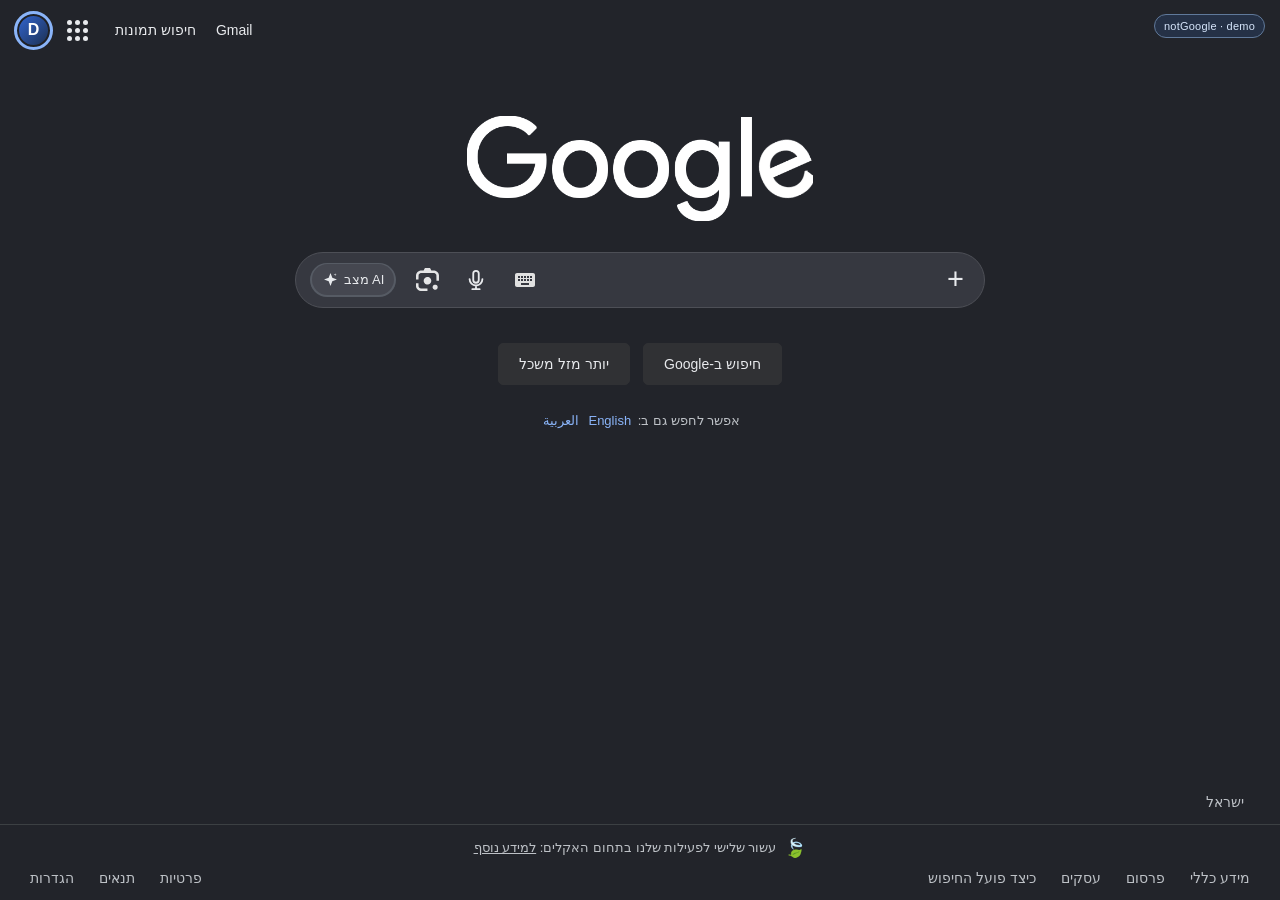
==== index.html @ 507fe99a "ui: tidy AI sparkle glyph and reflect user-approved logo in security analysis" ====
<!doctype html>
<html lang="he" dir="rtl">
<head>
<meta charset="utf-8"><meta name="viewport" content="width=device-width,initial-scale=1,viewport-fit=cover">
<meta name="theme-color" content="#202124"><meta name="description" content="notGoogle: responsive educational search-interface and security awareness demo"><title>notGoogle · Search UI Demo</title>
<style>
:root{font-family:Arial,'Helvetica Neue',sans-serif;color:#e8eaed;background:#202124;--bg:#202124;--panel:#303134;--line:#5f6368;--muted:#bdc1c6;--blue:#8ab4f8}*{box-sizing:border-box}body{margin:0;min-height:100dvh;display:flex;flex-direction:column;background:var(--bg)}button,input{font:inherit}button{cursor:pointer;color:inherit}a{color:inherit;text-decoration:none}a:hover{text-decoration:underline}button:focus-visible,a:focus-visible,input:focus-visible{outline:2px solid var(--blue);outline-offset:3px}.top{height:62px;display:flex;align-items:center;justify-content:space-between;padding:0 24px;direction:ltr}.top-left{display:flex;align-items:center;gap:12px}.top-links{display:flex;align-items:center;gap:20px;font-size:13px}.icon-btn{border:0;background:transparent;display:grid;place-items:center;border-radius:50%;width:42px;height:42px}.icon-btn:hover{background:#383a3e}.dots{display:grid;grid-template-columns:repeat(3,5px);gap:3px}.dots i{width:5px;height:5px;border-radius:50%;background:#e8eaed}.avatar{border-radius:50%;width:34px;height:34px;border:2px solid #8ab4f8;display:grid;place-items:center;background:#414653;color:#fff;font-weight:700}.brand-note{font-size:11px;letter-spacing:.1px;color:#9aa0a6;position:fixed;top:68px;right:18px;z-index:4;background:#202124e8;padding:4px 8px;border:1px solid #414347;border-radius:12px}.main{width:100%;flex:1;display:flex;flex-direction:column;align-items:center;padding:clamp(72px,10vh,140px) 20px 36px}.logo{font-family:Arial,sans-serif;font-size:clamp(70px,9vw,100px);font-weight:500;letter-spacing:-6px;line-height:1.12;direction:ltr;color:#fff;user-select:none}.logo span{font-size:.23em;letter-spacing:0;color:#8ab4f8;vertical-align:bottom;margin-left:5px}.search-form{width:min(100%,740px);margin-top:31px}.search-shell{height:54px;background:#303134;border:1px solid #55575d;border-radius:32px;display:flex;align-items:center;gap:12px;padding:0 14px;direction:rtl}.search-shell:hover,.search-shell:focus-within{background:#36383d;box-shadow:0 1px 6px #1118}.search-shell input{background:none;border:0;outline:none;color:#e8eaed;flex:1;min-width:0;font-size:17px;direction:auto}.search-shell input:focus-visible{outline:none}.search-icon{color:#aeb3bc;font-size:24px}.tool{background:transparent;border:0;border-radius:50%;width:33px;height:33px;font-size:20px;display:grid;place-items:center}.tool:hover{background:#4b4e53}.ai-pill{font-size:12px;background:#41444b;padding:9px 12px;border:0;border-radius:18px;white-space:nowrap}.actions{display:flex;gap:13px;justify-content:center;margin-top:34px}.action{background:#303134;border:1px solid #303134;padding:11px 18px;border-radius:5px;font-size:14px}.action:hover{border-color:#666970}.langs{margin-top:30px;color:#bdc1c6;font-size:13px}.langs a{color:#8ab4f8;margin:0 3px}.footer{margin-top:auto;background:#17181b;color:#bdc1c6;font-size:14px}.country{padding:16px 30px;border-bottom:1px solid #3c4043}.foot-links{display:flex;justify-content:space-between;gap:15px;flex-wrap:wrap;padding:16px 30px}.foot-links>div{display:flex;gap:25px;flex-wrap:wrap}.popover{position:absolute;top:57px;left:20px;width:min(410px,calc(100vw - 40px));max-height:min(670px,78dvh);overflow:auto;background:#282a2d;border:1px solid #393b40;border-radius:26px;padding:12px;box-shadow:0 12px 36px #0008;z-index:10;direction:rtl}.popover[hidden],.modal[hidden],.lab[hidden]{display:none}.apps-inner{background:#1d1e20;border-radius:24px;padding:16px}.apps-title{font-size:17px;margin:4px 8px 18px}.apps-grid{display:grid;grid-template-columns:repeat(3,1fr);gap:7px}.app{display:flex;flex-direction:column;align-items:center;justify-content:center;gap:9px;padding:14px 4px;border-radius:17px;font-size:13px}.app:hover{background:#34373d;text-decoration:none}.app-symbol{font-size:29px;display:grid;place-items:center;width:45px;height:45px}.profile-card{background:#171819;border-radius:24px;padding:22px;text-align:center}.profile-card .avatar{margin:0 auto 12px;width:56px;height:56px;font-size:23px}.profile-actions{display:grid;gap:9px;margin-top:14px}.profile-actions a,.profile-actions button{display:block;text-align:center;border:0;border-radius:24px;padding:14px;background:#25272b}.profile-actions a:hover,.profile-actions button:hover{background:#383a3f;text-decoration:none}.modal{position:fixed;inset:0;background:#000a;z-index:30;display:grid;place-items:center;padding:20px}.modal-card{width:min(480px,100%);background:#282a2f;border:1px solid #555;border-radius:22px;padding:25px;box-shadow:0 20px 80px #000a}.modal-card h2{margin:0 0 12px}.modal-card p{line-height:1.6;color:#c4c8d0}.modal-card input{width:100%;margin:7px 0 14px;padding:13px;border-radius:9px;border:1px solid #656970;background:#1c1d21;color:#fff}.modal-card label{display:block;font-size:13px}.modal-row{display:flex;justify-content:space-between;align-items:center;gap:12px}.primary{border:0;background:#8ab4f8;color:#1b2432;padding:11px 18px;border-radius:22px;font-weight:bold}.secondary{background:transparent;border:1px solid #737780;border-radius:22px;padding:10px 15px}.lab{position:fixed;inset:0;z-index:50;background:#0d1019;color:#eef3ff;overflow:auto;padding:clamp(20px,4vw,55px)}.lab h1{font-size:clamp(38px,6vw,74px);margin:0 0 8px;color:#f6ce5c}.lab .sub{font-size:20px;line-height:1.6;max-width:850px}.lab-grid{display:grid;grid-template-columns:repeat(auto-fit,minmax(280px,1fr));gap:18px;margin-top:24px}.lab-card{background:#1b2130;border:1px solid #39415a;border-radius:18px;padding:20px;overflow:auto}.lab-card h3{margin-top:0}.lab-card pre{white-space:pre-wrap;overflow-wrap:anywhere;direction:ltr;text-align:left;font-size:12px}.lab-card li{margin-bottom:10px}.lab .close{position:fixed;left:20px;top:20px}.tiny{color:#a6adbd;font-size:12px}.touch-reveal{position:fixed;bottom:0;left:50%;transform:translateX(-50%);height:12px;width:100px;z-index:5;background:transparent;border:0}.toast{position:fixed;bottom:24px;right:24px;background:#394252;border:1px solid #75819c;padding:12px 18px;border-radius:14px;z-index:60;max-width:calc(100vw - 48px)}.toast[hidden]{display:none}@media(max-width:600px){.top{padding:0 12px}.top-links{gap:10px}.main{padding-top:90px}.logo{font-size:70px}.search-shell{gap:5px;padding:0 8px}.tool{width:29px}.ai-pill{display:none}.foot-links{justify-content:center}.foot-links>div{justify-content:center;gap:14px}.brand-note{top:61px}.popover{left:8px;width:calc(100vw - 16px)}}

/* V4.1 visual refinement based on the supplied iPad references */
:root{--bg:#202124;--panel:#303134;--line:#45474e}
.top{height:60px;padding:0 16px;justify-content:flex-start;gap:16px}
.top-left{gap:7px}
.top-links{gap:20px;font-size:14px}
.icon-btn{width:43px;height:43px}
.avatar{width:39px;height:39px;background:linear-gradient(135deg,#3367d6,#1b2d4a);border:3px solid #8ab4f8;box-shadow:inset 0 0 0 2px #202124;font-size:16px}
.brand-note{top:auto;bottom:9px;right:auto;left:12px;z-index:4;font-size:10px;opacity:.78;padding:3px 7px;background:#25272b;border-color:#44464d}
.main{padding:clamp(64px,8vh,118px) 20px 36px}
.logo{font-family:Arial,Helvetica,sans-serif;font-size:clamp(74px,8.4vw,104px);font-weight:500;letter-spacing:-6.5px;line-height:1.12}
.search-form{width:min(100%,840px);margin-top:40px}
.search-shell{height:64px;background:#303134;border:1px solid #494c53;border-radius:36px;padding:0 14px;gap:14px}
.search-shell input{font-size:18px}
.search-icon{display:grid;place-items:center;color:#9aa0a6}
.tool{color:#e8eaed;width:35px;height:38px}
.ai-pill{background:#454750;font-size:13px}
.actions{margin-top:35px}
.action{padding:12px 20px}
.langs{margin-top:56px}
.footer{background:#17181b}
.country{background:#202124;padding:14px 36px}
.foot-links{padding:16px 38px}
.popover{top:65px;left:16px;width:min(430px,calc(100vw - 32px));max-height:min(680px,74dvh);background:#282a2c;border:8px solid #282a2c;border-radius:34px;padding:0}
.apps-inner{background:#1b1c1e;padding:20px 14px;border-radius:28px}
.apps-title{font-size:20px;margin:6px 10px 18px}
.apps-grid{gap:8px}
.app{min-height:106px;font-size:14px}
.app-symbol{font-size:32px}
.profile-card{background:#151617;border-radius:26px;padding:22px 16px;text-align:center}
.profile-head{display:flex;align-items:center;justify-content:center;gap:15px;position:relative;margin-bottom:22px}
.profile-head .avatar{width:60px;height:60px;font-size:26px;margin:0}
.profile-head h3{margin:0 0 5px;font-size:19px;font-weight:500}
.profile-close{position:absolute;left:0;top:0;background:transparent;border:0;font-size:27px}
.profile-actions{margin-top:20px;gap:12px}
.profile-actions a,.profile-actions button{background:#0d0e0f;padding:17px 12px;border-radius:35px;font-size:14px}
@media(max-width:650px){.top{padding:0 10px;gap:8px}.top-links{gap:12px;font-size:12px}.main{padding-top:clamp(60px,13vh,105px)}.logo{font-size:clamp(64px,16vw,90px)}.search-form{margin-top:30px}.search-shell{height:56px;gap:7px;padding:0 10px}.tool{width:30px}.ai-pill{display:none}.langs{margin-top:34px}.footer .foot-links{padding:13px}.popover{left:8px;width:min(430px,calc(100vw - 16px))}}

/* V5 responsive fidelity: desktop, tablet, phone */
html{min-width:280px}body{overflow-x:hidden}.top{flex-shrink:0}.main{min-height:0}.logo{max-width:100%;white-space:nowrap}.search-form{max-width:calc(100vw - 32px)}.search-shell{min-width:0}.search-shell input{width:0}.popover{overscroll-behavior:contain}.icon-btn,.tool{flex-shrink:0}.brand-note{pointer-events:none}
@media(min-width:1100px){.main{padding-top:clamp(90px,12vh,160px)}.search-form{width:min(100%,720px)}.search-shell{height:56px}.logo{font-size:92px}.langs{margin-top:28px}}
@media(min-width:601px) and (max-width:1099px){.top{padding-inline:22px}.main{padding-top:clamp(100px,14vh,170px)}.search-form{width:min(100%,74vw,690px)}.search-shell{height:52px}.logo{font-size:clamp(76px,9vw,96px)}.popover{max-height:75dvh}}
@media(max-width:600px){.top{height:56px;padding-inline:8px}.top-links{gap:12px}.top-links a{font-size:12px}.icon-btn{height:38px;width:38px}.avatar{height:31px;width:31px}.main{padding:clamp(84px,16vh,150px) 14px 28px}.logo{font-size:clamp(61px,17vw,80px);letter-spacing:-4px}.search-form{margin-top:27px;width:100%}.search-shell{height:52px;padding:0 10px;gap:6px}.search-shell input{font-size:16px}.tool{width:29px;height:34px}.tool svg{width:19px;height:19px}.search-icon svg{width:19px;height:19px}.actions{margin-top:24px;gap:8px}.action{font-size:12px;padding:10px 12px}.langs{margin-top:28px;font-size:12px;text-align:center}.footer{font-size:12px}.country{padding:11px 18px}.foot-links{padding:12px 14px;gap:12px}.foot-links>div{gap:12px}.popover{position:fixed;top:55px;left:8px;width:calc(100vw - 16px);max-height:calc(100dvh - 70px);border-width:5px;border-radius:24px}.apps-grid{gap:3px}.app{min-height:89px;padding:9px 2px;font-size:12px}.app-symbol{font-size:26px;height:36px}.brand-note{top:auto;bottom:78px;right:9px;font-size:10px}.lab{padding:64px 14px 28px}.lab-grid{grid-template-columns:minmax(0,1fr)}}
@media(max-width:350px){.top-links{gap:7px}.search-shell{gap:3px}.tool{width:25px}.search-icon{display:none}.logo{font-size:58px}.action{padding:9px}.footer{font-size:11px}}
@media(max-height:580px) and (min-width:601px){.main{padding-top:30px}.langs{margin-top:16px}.search-form{margin-top:16px}.actions{margin-top:14px}}
@media(prefers-reduced-motion:no-preference){.popover{animation:appear .16s ease-out}@keyframes appear{from{opacity:0;transform:translateY(-6px)}to{opacity:1;transform:translateY(0)}}}

/* V5.1: closer dark-mode tones, reference icons, climate footer, tablet spacing. */
:root{--bg:#22242a;--panel:#363840}
body,.country,.footer,.foot-links{background:#22242a}
.search-shell{background:#363840;border-color:#4d4f56}
.search-shell:hover,.search-shell:focus-within{background:#3b3d45}
.top{padding-left:8px}.top-left{gap:5px}
.app-symbol{width:48px;min-width:48px;height:49px;display:grid;place-items:center}
.app-symbol img.product-icon{width:42px;height:42px;object-fit:contain;display:block}
.app-symbol .app-fallback{display:grid;place-items:center;width:40px;height:40px;border-radius:12px;background:#383c46;font-size:17px;color:#fff;font-weight:600}
.keyboard-icon{display:block;width:24px;height:24px;filter:brightness(0) invert(.88)}
.foot-links{position:relative}
.climate-callout{position:absolute;left:50%;top:50%;transform:translate(-50%,-50%);display:flex;align-items:center;gap:8px;direction:rtl;white-space:nowrap;font-size:13px;color:#bdc1c6}
.climate-callout:hover{text-decoration:underline}
.climate-leaf{font-size:18px;line-height:1}
@media(min-width:1000px) and (max-width:1400px){.main{padding-top:clamp(52px,6.2vh,83px)}.search-form{width:min(100%,690px);margin-top:31px}.logo{font-size:97px}}
@media(max-width:1050px){.climate-callout{position:static;transform:none;justify-content:center;white-space:normal;text-align:center;order:3;width:100%;line-height:1.5;margin-top:8px}.foot-links{row-gap:18px}}
@media(max-width:600px){.app-symbol{width:38px;min-width:38px;height:39px}.app-symbol img.product-icon{width:34px;height:34px}.keyboard-icon{width:20px;height:20px}.climate-callout{font-size:12px}}

/* V5.2: demo-only two-step sign in and reveal timeline */
.signin-card{width:min(950px,calc(100vw - 36px));background:#101114;border:1px solid #42454e;border-radius:30px;padding:clamp(20px,3vw,36px);color:#e8eaed;box-shadow:0 22px 80px #000b;max-height:min(92dvh,800px);overflow:auto}
.signin-brand{display:flex;align-items:center;gap:10px;color:#bec5cf;font-size:13px;letter-spacing:.01em}
.signin-layout{display:grid;grid-template-columns:minmax(0,1fr) minmax(0,1fr);gap:clamp(25px,6vw,65px);align-items:start;padding:30px 0 36px}
.signin-intro h2{font-size:clamp(29px,3vw,40px);font-weight:400;margin:0 0 14px;line-height:1.22}
.signin-intro p{font-size:17px;line-height:1.65;margin:0 0 20px;color:#c7c9d2}
.signin-scope{display:inline-flex;font-size:10px;letter-spacing:.09em;color:#d5b96f;border:1px solid #6d6041;border-radius:20px;padding:7px 10px;direction:ltr}
.demo-step[hidden],.demo-error[hidden],.demo-timeline[hidden]{display:none}
.demo-step label:not(.signin-show){display:block;margin-bottom:7px;color:#d9dde3;font-size:14px}
.demo-step input:not([type="checkbox"]){width:100%;padding:15px 16px;background:#101114;border:1px solid #81858c;color:#f2f3f7;border-radius:6px;margin:0;outline-offset:1px;font-size:16px}
.demo-step input:focus{border-color:#a8c7fa}
.demo-step input[readonly]{background:#1c1d22;cursor:default}
.demo-help{color:#b7bdc6;font-size:13px;line-height:1.55;margin:11px 0 20px}
.demo-help code{color:#e0e4ee;background:#282b34;border:1px solid #3b3d47;padding:2px 7px;border-radius:5px;white-space:nowrap}
.signin-actions{display:flex;justify-content:space-between;align-items:center;gap:12px;margin-top:24px}
.signin-actions .primary{background:#a8c7fa;color:#17263a;border-radius:24px;padding:12px 23px}
.signin-actions .secondary{border:0;color:#a8c7fa}
.signin-footer{display:flex;gap:12px;justify-content:space-between;flex-wrap:wrap;color:#a8adb8;font-size:11px;border-top:1px solid #333741;padding-top:15px;direction:ltr}
.identity-chip{display:inline-flex;gap:9px;align-items:center;margin-bottom:26px;padding:7px 12px;background:transparent;border:1px solid #6f7787;border-radius:20px;font-size:13px}
.mini-avatar{display:grid;place-items:center;width:23px;height:23px;background:#365483;color:#fff;border-radius:50%;font-weight:bold}
.signin-show{display:flex;align-items:center;gap:9px;margin-top:12px;color:#d7dce8;font-size:13px}
.signin-show input{accent-color:#a8c7fa;width:17px;height:17px}
.demo-fill{border:0;background:transparent;color:#a8c7fa;text-decoration:underline;font-size:13px;padding:5px 0}
.demo-error{color:#ffb4ab;font-size:13px;line-height:1.55}
.credential-summary{padding:14px;background:#1b2a35;border:1px solid #4b6177;border-radius:14px}
.credential-title{font-size:14px;font-weight:bold;margin-bottom:12px}
.credential-display{display:flex;flex-direction:column;gap:6px;background:#101823;padding:12px;border-radius:10px;overflow-wrap:anywhere}
.credential-display strong{color:#f7d884;font-size:22px}
.credential-caution{margin-top:12px;font-size:13px;line-height:1.6;color:#cdd7e2}
.demo-timeline{margin-top:18px;border-right:2px solid #50627e;padding-right:16px}
.demo-timeline>div{position:relative;padding:0 6px 14px;animation:demo-enter .28s ease-out both}
.demo-timeline>div:nth-child(2){animation-delay:.12s}
.demo-timeline>div:nth-child(3){animation-delay:.24s}
.demo-timeline>div:nth-child(4){animation-delay:.36s}
.timeline-node{position:absolute;right:-28px;top:0;background:#a8c7fa;color:#1c2840;border-radius:50%;font-size:12px;font-weight:bold;width:23px;height:23px;display:grid;place-items:center}
.demo-timeline strong{font-size:14px}
.demo-timeline p{font-size:12px;line-height:1.5;color:#bac5d4;margin:5px 0}
@keyframes demo-enter{from{opacity:0;transform:translateY(10px)}to{opacity:1;transform:translateY(0)}}
@media(max-width:700px){.modal{padding:12px}.signin-card{width:100%;border-radius:24px;padding:24px 19px}.signin-layout{grid-template-columns:1fr;gap:16px;padding:25px 0}.signin-intro h2{font-size:28px}.signin-intro p{font-size:14px;margin-bottom:10px}.signin-actions{margin-top:14px}}
@media(prefers-reduced-motion:reduce){.demo-timeline>div{animation:none}}

/* V5.4 targeted visual/UX fixes */
.lab{overflow-y:auto;overscroll-behavior:contain}
.lab-grid{grid-template-columns:repeat(2,minmax(0,1fr));align-items:start}
.lab-card{min-width:0;overflow:visible}.lab-card h3{font-size:18px}
.close-icon{position:fixed;left:max(14px,env(safe-area-inset-left));top:max(14px,env(safe-area-inset-top));width:40px;height:40px;border:0;background:transparent;color:#d7e2f9;z-index:65;border-radius:6px;display:grid;place-items:center}
.close-icon:hover{background:#273044}.close-icon svg{width:22px;height:22px}
.event-card-header{display:flex;align-items:center;justify-content:space-between;gap:12px;flex-wrap:wrap}
.event-card-header h3{margin:0}.event-count{font-size:12px;color:#b9c9e0}
.event-scroll{height:220px;max-height:min(32vh,270px);background:#101725;border:1px solid #39465b;border-radius:12px;overflow:auto;overscroll-behavior:contain;direction:ltr;padding:10px;margin-top:10px}
.event-scroll pre{width:max-content;max-width:none;min-width:100%;white-space:pre;overflow:visible;overflow-wrap:normal;word-break:normal;font-size:11px;line-height:1.55;margin:0;text-align:left}
.event-actions{display:flex;gap:10px;flex-wrap:wrap;margin-top:12px}
.compare-card{grid-column:1/-1}.delta-list{display:grid;grid-template-columns:repeat(2,minmax(0,1fr));gap:6px 24px;padding-inline-start:20px}.delta-list li{font-size:13px;line-height:1.55}
.compare-modal{z-index:80;padding:clamp(8px,2vw,20px)}
.compare-window{width:min(1360px,100%);max-height:94dvh;overflow:auto;padding:clamp(15px,2.6vw,28px);background:#161d29;color:#e4edfa;border:1px solid #546078;border-radius:20px;box-shadow:0 30px 100px #000a}
.compare-header{display:flex;align-items:flex-start;justify-content:space-between;gap:15px}
.compare-header h2{font-size:clamp(21px,3vw,30px);margin:0 0 8px}
.compare-header p{font-size:13px;color:#b0c0d4;line-height:1.55;margin:0}
.compare-dismiss{width:36px;height:36px;border:0;border-radius:8px;background:transparent;font-size:23px;flex-shrink:0}
.compare-dismiss:hover{background:#303d51}
.compare-pickers{display:flex;gap:16px;flex-wrap:wrap;margin:22px 0}
.compare-pickers label{flex:1;min-width:220px;display:flex;flex-direction:column;gap:10px;font-size:14px}
.compare-pickers input{width:100%;font-size:12px;background:#222e40;border:1px solid #4a5d79;border-radius:9px;padding:12px;max-width:100%}
.compare-images{display:grid;grid-template-columns:repeat(2,minmax(0,1fr));gap:16px}
.compare-images figure{margin:0;min-width:0}.compare-images figcaption{text-align:center;font-size:14px;margin-top:9px;color:#cbd7e8}
.compare-image-shell{min-height:210px;max-height:56dvh;overflow:auto;display:flex;align-items:flex-start;justify-content:center;background:#111822;border:1px solid #3a506e;border-radius:12px}
.compare-image-shell img{width:100%;height:auto;object-fit:contain;cursor:zoom-in}
.compare-image-shell span{padding:60px 15px;color:#95a5b9;text-align:center;font-size:13px}
.compare-footer{display:flex;justify-content:space-between;gap:15px;align-items:center;flex-wrap:wrap;margin-top:18px;color:#aab8cf;font-size:12px}
.apps-extra{padding:17px 10px 8px}.apps-extra .app{min-height:102px}
.tool{border-radius:8px}.tool:hover{background:transparent;color:#fff;filter:brightness(1.12)}.tool:active{transform:scale(.94)}
.ai-pill{position:relative;isolation:isolate;--ai-x:50%;--ai-y:50%;--ai-angle:0deg;--ai-glow:0;border:2px solid transparent;padding:7px 10px;background:linear-gradient(#454750,#454750) padding-box,conic-gradient(from var(--ai-angle),#4285f4,#9b83e8,#34a853,#fbbc05,#ea4335,#4285f4) border-box;transition:box-shadow .2s ease}
.ai-pill::after{content:"";position:absolute;inset:-7px;border-radius:999px;pointer-events:none;z-index:-1;background:radial-gradient(circle at var(--ai-x) var(--ai-y),rgba(66,133,244,.52),rgba(65,185,149,.15) 44%,transparent 72%);filter:blur(8px);opacity:var(--ai-glow);transition:opacity .18s ease}
.ai-pill:hover,.ai-pill:focus-visible{--ai-glow:1;box-shadow:0 1px 8px rgba(118,157,243,.24)}
.ai-pill:hover{animation:none}
@property --ai-angle{syntax:"<angle>";initial-value:0deg;inherits:false}
@keyframes ai-spectrum{to{--ai-angle:360deg}}
@media(max-width:700px){.lab{padding:70px 16px 24px}.lab-grid{grid-template-columns:minmax(0,1fr)}.compare-card{grid-column:auto}.compare-images{grid-template-columns:1fr}.delta-list{grid-template-columns:1fr}.event-scroll{height:180px}.compare-image-shell{max-height:43dvh}}
@media(prefers-reduced-motion:reduce){.ai-pill:hover{animation:none}.ai-pill::after{transition:none}}
@media(min-width:601px) and (max-width:1050px){.foot-links{display:flex;flex-wrap:wrap;align-items:center;justify-content:space-between;row-gap:10px;padding:11px 24px}.foot-links>div{gap:14px}.climate-callout{order:-1;flex-basis:100%;margin:0;position:static;transform:none;justify-content:center;max-width:100%;line-height:1.3;font-size:12px}}
@media(max-width:600px){.climate-callout{order:-1;flex-basis:100%;margin:0;width:100%;line-height:1.4}.foot-links{row-gap:11px}.foot-links>div{justify-content:center}}

.search-form{position:relative}
.input-panel{position:absolute;z-index:12;top:calc(100% + 10px);left:0;width:min(480px,100%);padding:14px;background:#282a32;border:1px solid #575c6a;border-radius:18px;box-shadow:0 16px 44px #0008;direction:rtl}
.input-panel[hidden]{display:none}
.input-panel-header{display:flex;justify-content:space-between;align-items:center}
.input-panel-header button{border:0;background:transparent;font-size:20px}
.input-lang-row{display:flex;gap:8px;margin:12px 0}
.input-lang-row button{border:1px solid #606779;border-radius:12px;padding:5px 12px;background:transparent}
.input-lang-row button[aria-pressed="true"]{background:#3f4859;color:#d7e8ff}
.input-keys{display:flex;flex-wrap:wrap;gap:5px}
.input-keys button{min-width:31px;height:34px;padding:0 5px;border:1px solid #525b6b;border-radius:6px;background:#343945;font-size:14px}
.input-keys button:hover{background:#4a5364}
.input-keys .input-special{padding:0 11px}
.input-panel p{color:#aeb8ca;font-size:11px;margin:10px 0 0}

.search-add{width:29px;height:38px;border:0;background:transparent;border-radius:6px;font-size:29px;line-height:1;display:grid;place-items:center;color:#e8eaed;flex-shrink:0}
.search-add:hover{background:transparent;filter:brightness(1.15)}
.quick-actions{position:absolute;right:0;top:calc(100% + 10px);z-index:13;display:grid;gap:4px;min-width:214px;padding:9px;background:#282d35;border:1px solid #555e69;box-shadow:0 16px 42px #0008;border-radius:14px}
.quick-actions[hidden]{display:none}
.quick-actions button{border:0;border-radius:7px;background:transparent;text-align:right;padding:11px 12px;font-size:13px}
.quick-actions button:hover{background:#3e4652}

/* Final V5.4 footer layout: separate climate row, preserve links underneath */
.foot-links{display:grid;grid-template-columns:minmax(0,1fr) minmax(0,1fr);gap:13px 20px;align-items:center;padding:14px 30px}
.foot-links>div:first-child{grid-column:1;grid-row:2;justify-content:flex-start}
.foot-links>div:nth-child(2){grid-column:2;grid-row:2;justify-content:flex-end}
.climate-callout{grid-column:1/-1;grid-row:1;position:static;transform:none;order:unset;flex-basis:auto;width:100%;max-width:100%;margin:0;justify-content:center;white-space:normal;text-align:center;line-height:1.4}
.input-panel,.quick-actions{top:calc(var(--search-surface-height,56px) + 8px)}
@media(min-width:601px) and (max-width:1099px){.search-form{--search-surface-height:52px}}
@media(max-width:600px){.search-form{--search-surface-height:52px}.foot-links{grid-template-columns:1fr;padding:12px 14px;gap:10px}.foot-links>div:first-child{grid-column:1;grid-row:2;justify-content:center}.foot-links>div:nth-child(2){grid-column:1;grid-row:3;justify-content:center}.climate-callout{grid-column:1;grid-row:1}}

/* V5.5 — constrained one-screen Reveal workspace */
.lab{position:fixed;inset:0;z-index:50;overflow:hidden;padding:clamp(12px,2.5vw,26px);background:#0d111a;color:#e9eef8}
.lab[hidden],.lab-view[hidden]{display:none!important}
.lab-shell{width:min(1340px,100%);height:100%;min-height:0;margin:0 auto;display:flex;flex-direction:column;gap:14px}
.lab-masthead{flex:0 0 auto;display:flex;align-items:flex-start;justify-content:space-between;gap:18px;padding:6px 4px 7px;border-bottom:1px solid #30394b}
.lab-heading{min-width:0}
.lab-kicker{font:700 10px/1.4 Arial,sans-serif;letter-spacing:.11em;color:#a2b7d5;direction:ltr;display:flex;align-items:center;gap:7px;justify-content:flex-end}
.lab-live-dot{display:inline-block;width:7px;height:7px;border-radius:50%;background:#80bbce;box-shadow:0 0 0 3px #80bbce14}
.lab-masthead h1{font:800 clamp(28px,4.3vw,48px)/1.08 Arial,sans-serif;letter-spacing:-.04em;color:#f2c764;margin:8px 0 4px;direction:ltr;text-align:right}
.lab-stop{color:#f2c764}
.lab-masthead p{font-size:14px;margin:0;color:#c1cddd;line-height:1.4;direction:ltr;text-align:right}
.lab .close-icon{position:static;flex:0 0 38px;width:38px;height:38px;background:#1a2333;border:1px solid #43516c;border-radius:11px;font-size:21px;display:grid;place-items:center;color:#e0e9f5;z-index:1}
.lab .close-icon:hover{background:#2a354a}
.lab-tabbar{flex:0 0 auto;display:flex;gap:5px;align-items:center;border-bottom:1px solid #30394b;overflow-x:auto;scrollbar-width:thin;padding-bottom:7px}
.lab-tab{display:flex;align-items:center;gap:9px;white-space:nowrap;flex:0 0 auto;padding:11px 15px;border:1px solid transparent;border-radius:10px;background:transparent;color:#afbfd3;font-weight:600;font-size:14px}
.lab-tab:hover{background:#20293b}.lab-tab.is-active{background:#27334b;color:#f4f7ff;border-color:#475b79}
.lab-tab span{font:700 10px monospace;color:#93a7c2}
.lab-workspace{flex:1 1 auto;min-height:0;position:relative;overflow:hidden}
.lab-view{height:100%;overflow-y:auto;overscroll-behavior:contain;scrollbar-width:thin;padding:4px 3px 8px}
.lab-stats{display:grid;grid-template-columns:repeat(3,minmax(0,1fr));gap:12px;margin-bottom:13px}
.lab-stats>div{padding:14px 17px;border:1px solid #364359;border-radius:12px;background:#171f2e;display:flex;justify-content:space-between;align-items:center;gap:10px}
.lab-stats span{font-size:12px;color:#a6bad1}.lab-stats strong{font:700 16px/1.2 Arial,sans-serif;color:#e9f1fb;direction:ltr;white-space:nowrap}
.lab-overview-grid{display:grid;grid-template-columns:repeat(3,minmax(0,1fr));align-items:stretch;gap:13px}
.lab-overview-grid .lab-card{min-height:0;padding:19px}
.lab-overview-grid .lab-card h2{font-size:17px;line-height:1.35;margin:0 0 13px}
.lab-card{background:#1b2434;border:1px solid #394860;border-radius:15px;color:#e9eff9}
.lab-card p{font-size:13px;line-height:1.6;margin:0 0 12px;color:#ccd6e5}
.lab-steps{padding-inline-start:22px;font-size:13px;line-height:1.55;margin:0 0 12px}
.lab-steps li{margin-bottom:10px}
.lab-insights{list-style:none;padding:0;margin:0 0 12px;display:grid;gap:11px}
.lab-insights li{display:grid;gap:4px;border-bottom:1px solid #344158;padding-bottom:10px}
.lab-insights li:last-child{border-bottom:0}
.lab-insights strong{font-size:13px;color:#bad2ff;direction:ltr}
.lab-insights span{font-size:12px;line-height:1.5;color:#c3d0e2}
.lab-credential{font-size:13px;line-height:1.5}
.lab-credential .credential-summary{padding:10px}
.lab-credential .credential-display{padding:8px}
.lab-credential .credential-display strong{font-size:17px}
.lab-credential .credential-caution{font-size:11px}
.lab-credential + .demo-timeline{margin-top:12px;max-height:170px;overflow:auto}
.lab-credential + .demo-timeline>div{padding-bottom:7px}
.lab-credential + .demo-timeline p{margin:2px 0;font-size:11px}
.lab-view-intro{display:flex;align-items:flex-start;justify-content:space-between;gap:18px;margin:3px 2px 15px}
.lab-view-intro h2{margin:0 0 6px;font-size:23px}
.lab-view-intro p{font-size:13px;color:#aebdd1;line-height:1.5;margin:0}
.lab-pill{font-size:12px;color:#cfe1ff;border:1px solid #425775;padding:9px 12px;border-radius:999px;white-space:nowrap}
.lab-primary{background:#a9c9ff;color:#112238;border:0;border-radius:10px;padding:12px 18px;white-space:nowrap;font-weight:700;font-size:13px}
.lab-primary:hover{background:#c1d8ff}
.lab-view .event-card{max-width:100%;padding:17px}
.lab-view .event-scroll{height:clamp(220px,48vh,440px);max-height:56vh;background:#101827}
.lab-view .event-scroll pre{font-size:12px}
.visual-issues{display:grid;grid-template-columns:repeat(4,minmax(0,1fr));gap:12px;margin:16px 0}
.visual-issues .lab-card{padding:17px}.visual-issues .lab-card h3{margin:10px 0 8px;font-size:16px}.visual-issues .lab-card p{font-size:12px}
.issue-no{font:700 10px/1.4 monospace;color:#92baff}
.lab-lesson-grid{display:grid;grid-template-columns:repeat(2,minmax(0,1fr));gap:14px}
.lab-lesson-grid .lab-card{padding:21px}
.lab-lesson-grid .lab-card h3{font-size:18px;margin:0 0 16px}
.lab-statusbar{flex:0 0 auto;padding:10px 5px 0;border-top:1px solid #30394b;display:flex;align-items:center;justify-content:space-between;gap:8px;flex-wrap:wrap;color:#8fa6c3;font-size:11px;direction:ltr}
.lab-statusbar i{width:6px;height:6px;background:#76acb4;border-radius:50%;display:inline-block;margin-right:8px}
@media(max-width:1090px){.lab-overview-grid{grid-template-columns:repeat(2,minmax(0,1fr))}.lab-overview-grid .lab-card:last-child{grid-column:1/-1}.visual-issues{grid-template-columns:repeat(2,minmax(0,1fr))}}
@media(max-width:720px){.lab{padding:12px}.lab-shell{gap:10px}.lab-masthead{padding-top:0}.lab-masthead h1{font-size:clamp(25px,7vw,36px)}.lab-masthead p{font-size:12px}.lab-tab{font-size:12px;padding:9px 11px}.lab-stats{grid-template-columns:1fr 1fr;gap:7px}.lab-stats>div{padding:9px;flex-direction:column;align-items:flex-start}.lab-stats>div:last-child{grid-column:1/-1}.lab-stats strong{font-size:13px}.lab-overview-grid,.visual-issues,.lab-lesson-grid{grid-template-columns:1fr}.lab-overview-grid .lab-card:last-child{grid-column:auto}.lab-view-intro{flex-wrap:wrap}.lab-view-intro h2{font-size:19px}.lab-statusbar{font-size:10px}.lab-view .event-scroll{height:50vh}}
@media(max-height:680px){.lab-shell{gap:7px}.lab-masthead h1{font-size:32px;margin:4px 0}.lab-tab{padding:7px 10px}.lab-view{padding-bottom:6px}}


/* V5.5 — contained pointer-follow prism, quiet search tooltips and scrollable app menu */
#appsPanel{height:min(565px,calc(100dvh - 83px));max-height:calc(100dvh - 83px);overflow-y:auto;overflow-x:hidden;overscroll-behavior:contain;scrollbar-width:thin;scrollbar-color:#69717d #282a2c;scroll-behavior:smooth}
#appsPanel::-webkit-scrollbar{width:7px}
#appsPanel::-webkit-scrollbar-track{background:#282a2c;border-radius:20px}
#appsPanel::-webkit-scrollbar-thumb{background:#69717d;border-radius:20px}
#appsPanel .apps-extra{padding-bottom:20px}
#appsPanel .app{min-width:0}
#appsPanel .app:hover{background:#35373e;border-radius:15px}
.tool{position:relative;isolation:isolate;background:transparent!important;border-radius:7px}
.tool:hover,.tool:focus-visible{background:transparent!important;filter:brightness(1.10)}
.tool[data-tooltip]::after{content:attr(data-tooltip);position:absolute;bottom:calc(100% + 8px);left:50%;width:max-content;max-width:180px;white-space:nowrap;background:#eceef1;color:#202124;padding:6px 9px;border-radius:4px;font:12px/1.2 Arial,sans-serif;direction:rtl;opacity:0;transform:translate(-50%,4px);transition:opacity .12s ease,transform .12s ease;pointer-events:none;z-index:20;box-shadow:0 2px 10px #0004}
.tool[data-tooltip]:hover::after,.tool[data-tooltip]:focus-visible::after{opacity:1;transform:translate(-50%,0)}
/* Cursor-revealed prism: neutral until hover, local light only around the pointer. */
.ai-pill{
  position:relative;isolation:isolate;overflow:hidden;contain:paint;
  --ai-x:50%;--ai-y:50%;--ai-glow:0;--ai-edge-alpha:0;
  border:1px solid transparent;box-shadow:none!important;
  background:
    linear-gradient(#454750,#454750) padding-box,
    radial-gradient(ellipse 28px 25px at var(--ai-x) var(--ai-y),
      rgba(66,133,244,var(--ai-edge-alpha)) 0%,
      rgba(165,123,230,var(--ai-edge-alpha)) 28%,
      rgba(52,168,83,var(--ai-edge-alpha)) 54%,
      rgba(251,188,5,var(--ai-edge-alpha)) 76%,
      transparent 100%) border-box;
  transition:background-color .16s ease;
}
.ai-pill::after{
  content:"";position:absolute;inset:0;border-radius:inherit;
  z-index:0;pointer-events:none;filter:none;mix-blend-mode:screen;
  background:radial-gradient(ellipse 37px 28px at var(--ai-x) var(--ai-y),
    rgba(111,160,255,.31),rgba(86,161,183,.18) 35%,
    rgba(63,169,112,.08) 58%,transparent 82%);
  opacity:var(--ai-glow);transition:opacity .18s ease;
}
.ai-pill:hover,.ai-pill:focus-visible{--ai-glow:1;--ai-edge-alpha:1}
.ai-pill:hover{animation:none!important}
.ai-pill:not(:hover):not(:focus-visible){--ai-glow:0;--ai-edge-alpha:0}

@media(max-width:650px){#appsPanel{height:min(560px,calc(100dvh - 67px));max-height:calc(100dvh - 67px)}}
@media(prefers-reduced-motion:reduce){#appsPanel{scroll-behavior:auto}.ai-pill:hover{animation:none}.ai-pill::after,.tool[data-tooltip]::after{transition:none}}


/* Phone-specific layout integrity: no document-level sideways panning */
html{max-width:100%;overflow-x:clip}
body{max-width:100%;overflow-x:clip}
@media(max-width:480px){
 .lab-tabbar{justify-content:space-between;gap:3px}
 .lab-tab{font-size:12px;gap:5px;padding:9px 7px;flex:1 1 0;justify-content:center}
 .lab-tab span{font-size:9px}
}

/* One-click built-in historical screenshot comparison in Reveal */
.lab-reference{margin:12px 0 16px;background:#151d2b;border:1px solid #35455d;border-radius:14px;overflow:hidden}
.lab-reference-head{display:flex;align-items:center;justify-content:space-between;gap:12px;padding:12px 16px;flex-wrap:wrap}
.lab-reference-head>div{display:flex;flex-direction:column;gap:4px}
.lab-reference-head strong{font-size:14px;color:#e7effd}
.lab-reference-head span,.lab-reference figcaption{font-size:11px;color:#a7b7ce}
.lab-reference-head>a{border-radius:8px;padding:8px 12px;border:1px solid #506280;white-space:nowrap;font-size:12px}
.lab-reference-head>a:hover{background:#293a54}
.lab-reference-image{display:block;margin:0 14px;border:1px solid #43516b;border-radius:9px;overflow:hidden;background:#171b23;line-height:0}
.lab-reference-image img{display:block;width:100%;height:auto;max-height:31vh;object-fit:contain;object-position:center}
.lab-reference figcaption{margin:0;padding:9px 16px 13px;line-height:1.5}
@media(max-width:700px){.lab-reference-head{padding:10px 12px}.lab-reference-image{margin:0 10px}.lab-reference-image img{max-height:29vh}}


/* AI prism fidelity — the four-color cluster travels as one under the pointer.
   Nothing colored is painted at rest; only the local neighborhood is revealed on hover. */
.ai-pill{
  --ai-x:50%;--ai-y:50%;--ai-glow:0;
  position:relative;isolation:isolate;overflow:hidden;contain:paint;
  background:#454750!important;border:1px solid #585d65;
  box-shadow:none!important;animation:none!important;
}
.ai-pill::before{
  content:"";position:absolute;inset:0;z-index:0;border-radius:inherit;
  pointer-events:none;
  background:
    radial-gradient(circle 22px at calc(var(--ai-x) - 20px) calc(var(--ai-y) - 2px),rgba(66,133,244,.83),transparent 92%),
    radial-gradient(circle 22px at calc(var(--ai-x) - 5px) calc(var(--ai-y) + 7px),rgba(52,168,83,.78),transparent 91%),
    radial-gradient(circle 22px at calc(var(--ai-x) + 11px) calc(var(--ai-y) + 7px),rgba(251,188,5,.83),transparent 92%),
    radial-gradient(circle 20px at calc(var(--ai-x) + 24px) calc(var(--ai-y) - 4px),rgba(245,116,43,.76),transparent 93%);
  -webkit-mask-image:radial-gradient(ellipse 60px 31px at var(--ai-x) var(--ai-y),#000 15%,rgba(0,0,0,.94) 45%,transparent 98%);
  mask-image:radial-gradient(ellipse 60px 31px at var(--ai-x) var(--ai-y),#000 15%,rgba(0,0,0,.94) 45%,transparent 98%);
  opacity:var(--ai-glow);transition:opacity .18s ease-out;
}
.ai-pill::after{
  content:"";position:absolute;inset:0;z-index:0;border-radius:inherit;
  pointer-events:none;filter:none;mix-blend-mode:screen;
  background:radial-gradient(ellipse 43px 23px at var(--ai-x) var(--ai-y),rgba(129,178,253,.16),transparent 90%);
  opacity:var(--ai-glow);transition:opacity .18s ease-out;
}
.ai-pill .ai-pill-text{position:relative;z-index:1;white-space:nowrap}
.ai-pill:hover,.ai-pill:focus-visible,.ai-pill:active{--ai-glow:1;animation:none!important}
.ai-pill:not(:hover):not(:focus-visible):not(:active){--ai-glow:0}
@media(prefers-reduced-motion:reduce){.ai-pill::before,.ai-pill::after{transition:none}}

/* V5.7 — wedge-mask prism study based on the user-supplied sample.
   Static four-color disc; pointer rotates a narrow visible mask, not the colors.
   Independent implementation, not Google's proprietary stylesheet. */
@property --wedge-angle{
 syntax:"<angle>";
 initial-value:-85deg;
 inherits:true;
}
.ai-pill{
 --wedge-angle:-85deg;
 --beam-visible:0;
 position:relative;display:inline-flex;align-items:stretch;justify-content:center;
 isolation:isolate;overflow:visible!important;contain:none!important;
 border:0!important;border-radius:999px;padding:1.5px!important;
 background:#565b64!important;box-shadow:none!important;
 animation:none!important;
}
.ai-pill::before,.ai-pill::after{
 content:"";position:absolute;inset:0;pointer-events:none;
 border-radius:inherit;z-index:0;
 background:conic-gradient(from 180deg at 50% 50%,
   #4285f4 0deg,#34a853 90deg,#fbbc05 180deg,
   #ea4335 270deg,#4285f4 360deg);
 -webkit-mask-image:conic-gradient(from var(--wedge-angle),
   transparent 0deg,#000 35deg,#000 75deg,transparent 110deg,transparent 360deg);
 mask-image:conic-gradient(from var(--wedge-angle),
   transparent 0deg,#000 35deg,#000 75deg,transparent 110deg,transparent 360deg);
 opacity:var(--beam-visible);transition:opacity .23s ease;
}
.ai-pill::after{inset:-2px;z-index:-1;filter:blur(5px);opacity:calc(var(--beam-visible) * .3)}
.ai-pill-surface{
 position:relative;z-index:1;display:inline-flex;align-items:center;justify-content:center;
 border-radius:999px;background:#454750;
 padding:7px 10px;min-height:30px;
}
.ai-pill .ai-pill-text{position:relative;z-index:2;color:#e8eaed}
.ai-pill:is(:hover,:focus-visible,:active){--beam-visible:1;animation:none!important}
.ai-pill:not(:hover):not(:focus-visible):not(:active):not(.is-loading){--beam-visible:0}
.ai-pill.is-loading:not(:hover)::before{
 animation:prism-intro 1.45s cubic-bezier(.22,1,.36,1) both;
}
.ai-pill.is-loading:not(:hover)::after{
 animation:prism-intro-glow 1.45s cubic-bezier(.22,1,.36,1) both;
}
@keyframes prism-intro{
 0%{--wedge-angle:-80deg;opacity:0}
 23%{opacity:1}
 70%{opacity:1}
 100%{--wedge-angle:170deg;opacity:0}
}
@keyframes prism-intro-glow{
 0%{--wedge-angle:-80deg;opacity:0}
 23%{opacity:.27}
 70%{opacity:.27}
 100%{--wedge-angle:170deg;opacity:0}
}
.lens-glyph{display:block;width:23px;height:23px;filter:invert(1);opacity:.87}
@media(prefers-reduced-motion:reduce){
 .ai-pill.is-loading::before,.ai-pill.is-loading::after{animation:none}
 .ai-pill::before,.ai-pill::after{transition:none}
}


/* V5.8 Launcher — responsive inner scrolling and expanded service catalog.
   Preserve existing educational identity and the frozen logo/prism markup. */
#appsPanel{
 display:flex;flex-direction:column;
 top:57px;left:16px;
 width:min(400px,calc(100vw - 20px));
 height:min(665px,calc(100dvh - 74px));
 max-height:calc(100dvh - 74px);
 overflow:hidden;overscroll-behavior:contain;
 border:7px solid #282a2c;padding:0;
 border-radius:32px;background:#282a2c;
 scrollbar-width:none;direction:rtl;
}
#appsPanel[hidden]{display:none}
#appsPanel .apps-scroll{
 flex:1 1 auto;min-height:0;
 overflow-y:auto;overflow-x:hidden;
 scrollbar-width:thin;scrollbar-color:#6f747c transparent;
 overscroll-behavior:contain;
 scroll-behavior:smooth;
}
#appsPanel .apps-scroll::-webkit-scrollbar{width:7px}
#appsPanel .apps-scroll::-webkit-scrollbar-thumb{background:#6f747c;border-radius:999px}
#appsPanel .apps-scroll::-webkit-scrollbar-track{background:transparent}
#appsPanel .apps-inner{background:#1b1c1e;border-radius:26px;padding:13px 12px 19px}
#appsPanel .apps-head{display:flex;align-items:center;justify-content:space-between;gap:12px;min-height:44px;padding:0 7px 4px}
#appsPanel .apps-title{font-size:17px;font-weight:600;margin:0}
#appsPanel .apps-edit{display:grid;place-items:center;width:43px;height:36px;border:0;border-radius:999px;background:#404548;color:#e2e7e9}
#appsPanel .apps-edit:hover{background:#555b60}
#appsPanel .apps-edit-controls{display:flex;justify-content:space-between;gap:12px;flex-direction:row-reverse;margin:1px 5px 10px}
#appsPanel .apps-edit-controls[hidden],#appsPanel .apps-edit-hint[hidden]{display:none}
#appsPanel .apps-edit-controls button{border:0;padding:8px 15px;border-radius:30px;font-size:13px}
#appsPanel .apps-done{background:#a8c7fa;color:#182539}
#appsPanel .apps-cancel{background:#414648;color:#e5ecf7}
#appsPanel .apps-edit-hint{font-size:11px;line-height:1.5;color:#c0c5cc;margin:0 7px 10px}
#appsPanel .apps-grid{display:grid;grid-template-columns:repeat(3,minmax(0,1fr));gap:4px;direction:rtl}
#appsPanel .apps-other{padding:14px 11px 15px}
#appsPanel .apps-extra{padding:0!important}
#appsPanel .app{
 min-width:0;min-height:98px;
 padding:10px 4px;gap:9px;
 display:flex;flex-direction:column;align-items:center;justify-content:center;
 border:0;background:transparent;border-radius:18px;
 text-align:center;text-decoration:none;position:relative;color:#e8eaed;
 font-size:13px;line-height:1.2;
}
#appsPanel .app:hover,#appsPanel .app:focus-visible{background:#3a3c40}
#appsPanel .app-symbol{width:42px;height:42px;display:grid;place-items:center;flex-shrink:0}
#appsPanel .product-icon{width:34px;height:34px;max-width:100%;object-fit:contain;display:block}
#appsPanel .app-fallback{width:33px;height:33px;display:grid;place-items:center;border-radius:10px;background:linear-gradient(145deg,#407ce0,#49a987);color:white;font:bold 16px Arial,sans-serif}
#appsPanel .app-label{display:block;max-width:100%;overflow:hidden;text-overflow:ellipsis;white-space:nowrap}
#appsPanel .app-selected{position:absolute;top:4px;right:5px;display:grid;place-items:center;width:19px;height:19px;border-radius:50%;background:#9ec0f5;color:#182538;font:bold 16px/1 Arial,sans-serif}
#appsPanel .apps-more-link{display:block;flex:0 0 auto;align-self:center;margin:10px auto 13px;padding:8px 19px;border:1px solid #9098a2;border-radius:999px;font-size:13px;color:#b4d0ff}
#appsPanel .apps-more-link:hover{background:#363940;text-decoration:none}
@media(max-width:600px){
 #appsPanel{top:54px;left:8px;width:min(390px,calc(100vw - 16px));height:min(615px,calc(100dvh - 63px));max-height:calc(100dvh - 63px);border-width:5px;border-radius:27px}
 #appsPanel .apps-inner{padding:11px 8px 16px}
 #appsPanel .apps-other{padding:12px 7px}
 #appsPanel .app{min-height:88px;font-size:12px;padding:8px 2px}
 #appsPanel .app-symbol{width:36px;height:36px}
 #appsPanel .product-icon{width:32px;height:32px}
 #appsPanel .app-label{font-size:12px}
}
@media(prefers-reduced-motion:reduce){#appsPanel .apps-scroll{scroll-behavior:auto}}


/* Final UI cleanup: lightweight standalone, fictional search keyboard */
#inputToolsPanel{width:min(690px,calc(100vw - 28px));max-height:min(460px,66dvh);overflow-y:auto;overflow-x:hidden;padding:12px 13px 15px;background:#f8f9fa!important;color:#202124!important;border:1px solid #dadce0!important;border-radius:12px;box-shadow:0 12px 40px #0007;z-index:15;direction:ltr}
#inputToolsPanel[hidden]{display:none}
#inputToolsPanel .input-panel-header{display:flex;align-items:center;justify-content:space-between;gap:12px;direction:rtl}
#inputToolsPanel .input-panel-header strong{font-size:14px}
#inputToolsPanel .keyboard-caption{font-size:11px;color:#6d7077;margin-inline-start:auto}
#inputToolsPanel .input-panel-header button{background:transparent;color:#4c535c;border:0;width:30px;height:30px;font-size:19px}
#inputToolsPanel .input-mode{margin:4px 0 8px;color:#5f6368;font-size:12px;text-align:right}
#inputToolsPanel .keyboard-rows{display:grid;gap:5px}
#inputToolsPanel .keyboard-row{display:flex;justify-content:center;gap:4px;min-width:0}
#inputToolsPanel .keyboard-key{flex:1 1 0;min-width:0;max-width:none;height:38px;padding:2px 3px;background:#fff;color:#202124;border:1px solid #c5c8cd;border-radius:4px;box-shadow:0 1px 0 #bcbec3;font-size:14px;line-height:1.1;white-space:nowrap;overflow:hidden}
#inputToolsPanel .keyboard-key:hover{background:#e8f0fe;border-color:#a4c2fc}
#inputToolsPanel .keyboard-key.is-active{background:#d0e2fd;color:#174ea6;border-color:#669df6}
#inputToolsPanel .keyboard-controls .keyboard-key{flex:1.5 1 0;font-size:11px}
#inputToolsPanel .keyboard-controls .keyboard-space{flex:4 1 0}
#inputToolsPanel .keyboard-hint{margin:9px 0 0;color:#64696f;font-size:11px;text-align:right;direction:rtl}
@media(max-width:500px){#inputToolsPanel{left:0;padding:10px 8px;max-height:53dvh}#inputToolsPanel .keyboard-key{height:34px;font-size:11px}#inputToolsPanel .keyboard-controls .keyboard-key{font-size:9px}#inputToolsPanel .keyboard-row{gap:2px}}
.tool[data-tooltip]::after{top:calc(100% + 9px);bottom:auto;transform:translate(-50%,-4px);white-space:nowrap;min-width:max-content}
.tool[data-tooltip]:hover::after,.tool[data-tooltip]:focus-visible::after{transform:translate(-50%,0)}
.logo-candidate-notice{display:flex;justify-content:space-between;align-items:center;gap:14px;flex-wrap:wrap;border:1px solid #415b7a;border-radius:14px;background:#1a2a3c;padding:14px;margin:8px 0 16px}
.logo-candidate-notice>div{display:grid;gap:5px;min-width:0;flex:1}
.logo-candidate-notice strong{font-size:13px;color:#d6e7ff;direction:ltr}
.logo-candidate-notice span{font-size:12px;line-height:1.5;color:#bfcfe2}
.logo-candidate-notice a{padding:10px 12px;border:1px solid #5c7898;border-radius:9px;color:#d7e7ff;font-size:12px;white-space:nowrap}

/* V6 — final presentation polish: approved logo and one persistent demo marker */
.logo-canvas{display:block;width:clamp(245px,27vw,360px);height:auto;max-width:calc(100vw - 40px);font-size:0;letter-spacing:0;margin:0 auto;object-fit:contain}
.brand-note{position:fixed!important;top:14px!important;right:15px!important;left:auto!important;bottom:auto!important;z-index:18!important;display:inline-flex!important;padding:5px 9px!important;color:#d7e6fc!important;background:#263348f2!important;border:1px solid #60799a!important;border-radius:999px;opacity:1!important;font-size:11px;letter-spacing:.02em;pointer-events:none}
@media(max-width:650px){.logo-canvas{width:min(320px,80vw)}.brand-note{top:9px!important;right:8px!important;font-size:10px}}
/* A 320px-wide historic thumbnail should not be mistaken for a full-quality comparison.
   Give it useful space while keeping unscaled text legible. */
.lab-reference{max-width:100%;margin:16px 0 20px}
.lab-reference-head{gap:12px}
.lab-reference-image{display:flex;align-items:center;justify-content:center;min-height:clamp(210px,36dvh,450px);padding:18px;margin:0 14px;background:#101827}
.lab-reference-image img{width:min(100%,1100px);height:auto;max-height:clamp(260px,55dvh,620px);object-fit:contain;image-rendering:auto}
.lab-reference figcaption{font-size:12px;padding:12px 18px}
.lab-view-intro{align-items:center}
.compare-window{width:min(1500px,100%);max-height:95dvh}
.compare-image-shell{min-height:clamp(260px,55dvh,680px);max-height:70dvh;align-items:center;justify-content:center}
.compare-image-shell img{width:100%;height:auto;max-height:70dvh;object-fit:contain}
@media(max-width:700px){.lab-reference-image{margin:0 8px;min-height:200px;padding:8px}.lab-reference-image img{max-height:45dvh}.compare-image-shell{min-height:240px;max-height:56dvh}.compare-image-shell img{max-height:56dvh}}

.ai-pill .ai-pill-text{display:inline-flex;align-items:center;justify-content:center;gap:5px;direction:ltr}.ai-pill-glyph{display:block;flex:none;transform:scale(.94)}
</style>
</head>
<body>
<header class="top"><div class="top-left"><button id="profileToggle" class="icon-btn" aria-label="חשבון דמו" aria-expanded="false"><span class="avatar" aria-hidden="true">D</span></button><button id="appsToggle" class="icon-btn" aria-label="אפליקציות" aria-expanded="false"><span class="dots" aria-hidden="true"><i></i><i></i><i></i><i></i><i></i><i></i><i></i><i></i><i></i></span></button></div><nav class="top-links"><a href="https://www.google.com/imghp?hl=iw">חיפוש תמונות</a><a href="https://mail.google.com/">Gmail</a></nav></header>
<div class="brand-note" aria-label="Educational replica">notGoogle · demo</div>
<aside id="appsPanel" class="popover apps-popover" hidden role="dialog" aria-label="קטלוג אפליקציות לדוגמה">
 <div class="apps-scroll" id="appsScroll" tabindex="0" aria-label="רשימת אפליקציות בגלילה פנימית">
  <section class="apps-inner" aria-label="מועדפים">
   <div class="apps-head"><button id="appsEdit" class="apps-edit" type="button" aria-label="עריכת מועדפים" title="עריכת מועדפים"><svg viewBox="0 0 24 24" width="19" height="19" fill="none" stroke="currentColor" stroke-width="2" stroke-linecap="round" stroke-linejoin="round" aria-hidden="true"><path d="m4 20 4.5-1 10-10a2.1 2.1 0 0 0-3-3l-10 10z"/><path d="m14 7 3 3"/></svg></button><h2 class="apps-title">המועדפים</h2></div>
   <div class="apps-edit-controls" id="appsEditControls" hidden><button id="appsFinish" class="apps-done" type="button">סיום</button><button id="appsCancel" class="apps-cancel" type="button">ביטול</button></div>
   <p class="apps-edit-hint" id="appsEditHint" hidden>בחרו אפליקציות להוספה או להסרה מהמועדפים. השינוי יישמר בדפדפן זה בלבד.</p>
   <div class="apps-grid" id="appsGrid" role="list"></div>
  </section>
  <section class="apps-other" aria-label="שירותים נוספים"><div class="apps-grid apps-extra" id="appsMore" role="list"></div></section>
 </div>
 <a class="apps-more-link" href="https://about.google/products/" target="_blank" rel="noopener noreferrer">עוד מ־Google</a>
</aside>
<aside id="profilePanel" class="popover" hidden><div class="profile-card"><div class="avatar">D</div><h3>חשבון הדגמה</h3><div class="tiny">אין חיבור לחשבון Google אמיתי</div><div class="profile-actions"><button id="demoLoginOpen">כניסה לחשבון דמה</button><a href="https://accounts.google.com/" target="_blank" rel="noopener noreferrer">מעבר להתחברות הרשמית של Google ↗</a><button id="revealFromProfile">הצג ניתוח אבטחה</button></div></div></aside>
<main class="main"><canvas class="logo logo-canvas" id="approvedLogo" width="618" height="188" role="img" aria-label="Google-inspired typographic illustration">Google</canvas><form class="search-form" id="searchForm" action="https://www.google.com/search" method="GET"><div class="search-shell"><button class="search-add" id="addTool" type="button" aria-label="פעולות חיפוש נוספות" aria-expanded="false" aria-controls="quickActions" title="פעולות חיפוש נוספות">+</button><input name="q" id="query" type="search" aria-label="חיפוש" autocomplete="off"><button class="tool" type="button" id="keyboard" aria-label="כלי הזנה" data-tooltip="כלי הזנה"><img class="keyboard-icon" src="assets/icons/keyboard.svg" alt="" aria-hidden="true"></button><button class="tool" type="button" id="mic" aria-label="חיפוש קולי" data-tooltip="חיפוש קולי"><svg width="22" height="22" viewBox="0 0 24 24" fill="none" stroke="currentColor" stroke-width="2" stroke-linecap="round"><rect x="9" y="2" width="6" height="13" rx="3"/><path d="M5 11a7 7 0 0 0 14 0M12 18v4m-4 0h8"/></svg></button><button class="tool" type="button" id="lens" aria-label="חיפוש לפי תמונה" data-tooltip="חיפוש לפי תמונה"><img class="lens-glyph" src="assets/icons/lens.svg" width="23" height="23" alt="" aria-hidden="true" loading="eager"></button><button class="ai-pill" type="button" id="ai" aria-label="מצב AI" data-tooltip="מצב AI"><span class="ai-pill-surface"><span class="ai-pill-text"><svg class="ai-pill-glyph" viewBox="0 0 24 24" width="17" height="17" aria-hidden="true"><path d="M12 2.3 14.7 9.3 21.7 12 14.7 14.7 12 21.7 9.3 14.7 2.3 12 9.3 9.3Z" fill="currentColor"/><path d="M19 2.5 19.5 4.3 21.3 4.8 19.5 5.3 19 7.1 18.5 5.3 16.7 4.8 18.5 4.3Z" fill="currentColor" opacity=".85"/></svg><span>מצב AI</span></span></span></button></div><div class="quick-actions" id="quickActions" hidden><button type="button" id="quickImage">חיפוש לפי תמונה</button><button type="button" id="quickVoice">חיפוש קולי</button><button type="button" id="quickType">כלי הזנה</button></div><div class="input-panel" id="inputToolsPanel" hidden role="dialog" aria-label="מקלדת וירטואלית של הדמו">
<div class="input-panel-header"><strong>מקלדת חיפוש</strong><button type="button" id="closeInputTools" aria-label="סגירת המקלדת">✕</button></div>
<p class="input-mode" id="inputModeLabel" aria-live="polite">עברית</p>
<div class="keyboard-rows" id="inputKeys" aria-label="מקשי המקלדת"></div>
<p class="keyboard-hint">Shift: אנגלית זמנית • Caps Lock: אנגלית קבועה • Ctrl+Alt: סמלים</p>
</div><div class="actions"><button class="action" type="submit">חיפוש ב-Google</button><button class="action" type="button" id="lucky">יותר מזל משכל</button></div></form><div class="langs">אפשר לחפש גם ב: <a href="https://www.google.com/?hl=en">English</a> <a href="https://www.google.com/?hl=ar">العربية</a></div></main>
<footer class="footer"><div class="country">ישראל</div><div class="foot-links"><div><a href="https://about.google/">מידע כללי</a><a href="https://ads.google.com/">פרסום</a><a href="https://www.google.com/services/">עסקים</a><a href="https://www.google.com/search/howsearchworks/">כיצד פועל החיפוש</a></div><div><a href="https://policies.google.com/privacy">פרטיות</a><a href="https://policies.google.com/terms">תנאים</a><a href="https://www.google.com/preferences">הגדרות</a></div><a class="climate-callout" href="https://blog.google/company-news/outreach-and-initiatives/sustainability/our-third-decade-climate-action-realizing-carbon-free-future/" target="_blank" rel="noopener noreferrer"><span class="climate-leaf" aria-hidden="true">🍃</span><span>עשור שלישי לפעילות שלנו בתחום האקלים: <u>למידע נוסף</u></span></a></div></footer>
<button id="touchReveal" class="touch-reveal" aria-label="פתיחת מצב הדגמה בלחיצות חוזרות" title="Tap 5 times to reveal"></button>
<div class="modal" id="demoModal" hidden role="dialog" aria-modal="true" aria-labelledby="demoLoginHeading">
<div class="signin-card" dir="rtl">
 <div class="signin-brand"><img src="assets/icons/google.svg" alt="" width="29" height="29"><span>notGoogle · חשבון ניסוי</span></div>
 <div class="signin-layout">
  <div class="signin-intro">
   <h2 id="demoLoginHeading">כניסה לחשבון דמו</h2>
   <p>ממשק התחברות להדגמת אבטחה בלבד. אין להזין פרטי חשבון אמיתיים.</p>
   <span class="signin-scope">LOCAL SIMULATION · NO NETWORK REQUEST</span>
  </div>
  <form id="demoForm" novalidate autocomplete="off">
   <section class="demo-step" id="demoStepEmail">
    <label for="demoEmail">כתובת החשבון הפיקטיבי</label>
    <input id="demoEmail" type="text" value="demo@example.test" readonly aria-describedby="demoEmailHelp">
    <p class="demo-help" id="demoEmailHelp">הכתובת מוכנה מראש. החשבון הזה אינו קיים ב־Google.</p>
    <div class="signin-actions"><button type="button" class="secondary" id="demoCancel">ביטול</button><button type="button" class="primary" id="demoEmailNext">הבא</button></div>
   </section>
   <section class="demo-step" id="demoStepPassword" hidden>
    <button type="button" class="identity-chip" id="demoBackToEmail"><span class="mini-avatar">D</span><span dir="ltr">demo@example.test</span><span>⌄</span></button>
    <label for="demoPassword">סיסמת הדמה</label>
    <input id="demoPassword" name="notgoogle_demo_only" type="password" placeholder="הקלד את סיסמת הדוגמה" spellcheck="false" autocorrect="off" autocapitalize="off" autocomplete="off" data-lpignore="true" maxlength="40">
    <label class="signin-show"><input id="demoShowPassword" type="checkbox"> הצג סיסמה</label>
    <p class="demo-help">לצורך הניסוי משתמשים רק בערך <code dir="ltr">LabOnly-123!</code>.</p>
    <button class="demo-fill" type="button" id="demoFillPassword">מלא את סיסמת הדוגמה</button>
    <p class="demo-error" id="demoLoginError" role="alert" hidden></p>
    <div class="signin-actions"><button type="button" class="secondary" id="demoPasswordBack">חזרה</button><button type="submit" class="primary">כניסה לדמו</button></div>
   </section>
  </form>
 </div>
 <div class="signin-footer"><span>notGoogle · Security Lab</span><span>Demo credentials only · No Google authentication</span></div>
</div></div>
<section id="lab" class="lab" hidden aria-label="notGoogle Security Reveal" dir="rtl">
 <div class="lab-shell">
  <header class="lab-masthead">
   <div class="lab-heading">
    <span class="lab-kicker"><span class="lab-live-dot"></span> notGoogle / SECURITY AWARENESS DEMO</span>
    <h1>THIS WAS NOT GOOGLE<span class="lab-stop">.</span></h1>
    <p>A familiar interface is not proof of a trusted website.</p>
   </div>
   <button class="close-icon" type="button" id="closeLab" aria-label="סגירת מסך הניתוח" title="סגירה">✕</button>
  </header>
  <nav class="lab-tabbar" role="tablist" aria-label="חלקי ניתוח האבטחה">
   <button type="button" role="tab" class="lab-tab is-active" data-lab-tab="overview" aria-selected="true" aria-controls="labOverview">סקירה <span>01</span></button>
   <button type="button" role="tab" class="lab-tab" data-lab-tab="events" aria-selected="false" aria-controls="labEvents">אירועים <span>02</span></button>
   <button type="button" role="tab" class="lab-tab" data-lab-tab="visual" aria-selected="false" aria-controls="labVisual">השוואה <span>03</span></button>
   <button type="button" role="tab" class="lab-tab" data-lab-tab="defense" aria-selected="false" aria-controls="labDefense">הגנה <span>04</span></button>
  </nav>
  <div class="lab-workspace">
   <div id="labOverview" class="lab-view" role="tabpanel" aria-label="סקירה">
    <div class="lab-stats">
      <div><span>אירועים בדפדפן</span><strong id="eventCountOverview">0</strong></div>
      <div><span>אחסון הנתונים</span><strong>Local only</strong></div>
      <div><span>סיסמאות אמיתיות</span><strong>Not collected</strong></div>
    </div>
    <div class="lab-overview-grid">
     <article class="lab-card">
      <h2><span aria-hidden="true">🧭</span> מסלול החיפוש</h2>
      <ol class="lab-steps"><li>חיפוש מוקלד באתר notGoogle</li><li>אירוע נרשם מקומית בדפדפן</li><li>מתבצעת הפניית GET ל־Google</li><li>התוצאות מוצגות באתר Google הרשמי</li></ol>
      <p class="tiny">ההדגמה אינה קוראת תוצאות חיפוש פרטיות של Google.</p>
     </article>
     <article class="lab-card">
      <h2><span aria-hidden="true">🔐</span> Credential Demo</h2>
      <p>טופס לימודי שמקבל רק חשבון וסיסמה פיקטיביים. אין שליחת סיסמאות לשרת.</p>
      <div id="credentialResult" class="lab-credential">טרם הופעלה הדגמת ההתחברות.</div>
      <div id="demoNetworkTimeline" class="demo-timeline" hidden>
       <div><span class="timeline-node">1</span><strong>Browser form</strong><p>סיסמת הדוגמה הוזנה בטופס</p></div>
       <div><span class="timeline-node">2</span><strong>JavaScript</strong><p>ערך הדמו נקרא מקומית</p></div>
       <div><span class="timeline-node">3</span><strong>Network boundary</strong><p>אין בקשת POST ואין שרת</p></div>
       <div><span class="timeline-node">4</span><strong>Takeaway</strong><p>יש לאמת לאיזה אתר מוסרים נתונים</p></div>
      </div>
     </article>
     <article class="lab-card">
      <h2><span aria-hidden="true">🛡️</span> שלושה סימנים לבדיקה</h2>
      <ul class="lab-insights">
       <li><strong>Domain</strong><span>בדקו את כתובת האתר המלאה.</span></li>
       <li><strong>HTTPS</strong><span>הצפנה אינה הוכחה לזהות המותג.</span></li>
       <li><strong>Sign-in</strong><span>התחברו רק במסך הרשמי של השירות.</span></li>
      </ul>
      <p class="tiny">האתר הוא דמו סטטי עם Event Log מקומי בלבד.</p>
     </article>
    </div>
   </div>
   <div id="labEvents" class="lab-view" role="tabpanel" aria-label="יומן אירועים" hidden>
    <div class="lab-view-intro"><div><h2>מה האתר המקומי ראה?</h2><p>רשימת האירועים שנשמרו ב־localStorage בדפדפן הזה. הערכים אינם נשלחים לשרת.</p></div><span class="lab-pill" id="eventCount">0 אירועים</span></div>
    <article class="lab-card event-card">
     <div class="event-scroll" role="region" tabindex="0" aria-label="יומן אירועים בגלילה פנימית"><pre id="eventsOutput">[]</pre></div>
     <div class="event-actions"><button class="secondary" id="export" type="button">ייצוא JSON</button><button class="secondary" id="clear" type="button">מחיקת אירועים</button></div>
    </article>
   </div>
   <div id="labVisual" class="lab-view" role="tabpanel" aria-label="השוואת עיצוב" hidden>
    <div class="lab-view-intro"><div><h2>עד כמה השחזור קרוב?</h2><p>אלה פערי התכנון שנותרו. אפשר להציג שני צילומי מסך זה לצד זה, באותה רזולוציה ועם אותו Zoom.</p></div><button type="button" class="lab-primary" id="openComparison">פתח השוואת צילומים ↗</button></div>
    <figure class="lab-reference">
 <div class="lab-reference-head"><div><strong>Google מול notGoogle — צילום השוואה</strong><span>תיעוד מסבב קודם · לא צילום של הגרסה הנוכחית</span></div><a href="assets/comparisons/desktop-before-after.webp" target="_blank" rel="noopener noreferrer" aria-label="הגדל את צילום ההשוואה בחלון חדש">הגדל <span aria-hidden="true">↗</span></a></div>
 <a class="lab-reference-image" href="assets/comparisons/desktop-before-after.webp" target="_blank" rel="noopener noreferrer" aria-label="פתח את צילום ההשוואה בגודל מלא"><img src="assets/comparisons/desktop-before-after.webp" alt="צילום היסטורי של notGoogle בצד שמאל מול Google בצד ימין, באותו מסך מחשב" width="320" height="157" loading="eager" decoding="async"></a>
 <figcaption>משמאל: notGoogle בתצוגה ישנה. מימין: Google בצילום הייחוס. ההשוואה ממחישה דמיון והבדלים חזותיים; היא אינה בדיקת Pixel Diff אוטומטית.</figcaption>
 </figure>
 <div class="logo-candidate-notice"><div><strong>Logo Candidate V1</strong><span>אושרה להדגמה: ‎−24° לאות e, קיטום 15px, עיבוי 1px. הרינדור מבוסס על פונט מקומי ללא הפצת קובץ הפונט.</span></div><a href="https://dormandel.github.io/notGoogle/preview/logo-lab.html" target="_blank" rel="noopener noreferrer">פתח מעבדת לוגו ↗</a></div>
<div class="visual-issues">
      <article class="lab-card"><span class="issue-no">01 / TYPOGRAPHY</span><h3>Wordmark</h3><p>נעשה שימוש בגרסה שבחרנו: Product Sans מעובה בעדינות, הטיית e וקיטום קצה. ייתכנו פערים קטנים מהמקור.</p></article>
      <article class="lab-card"><span class="issue-no">02 / SEARCH</span><h3>Search Controls</h3><p>כפתור הפעולות ואנימציית AI Mode הם מימוש עצמאי.</p></article>
      <article class="lab-card"><span class="issue-no">03 / APPS</span><h3>App Launcher</h3><p>הפריסה והאייקונים דומים, אך אינם זהים בכל גודל מסך.</p></article>
      <article class="lab-card"><span class="issue-no">04 / RESPONSIVE</span><h3>Footer</h3><p>השורה הסביבתית וסדר הקישורים משתנים בחלונות צרים.</p></article>
    </div>
    <p class="tiny">זהו דוח השוואה איכותני — לא חישוב Pixel Diff אוטומטי.</p>
   </div>
   <div id="labDefense" class="lab-view" role="tabpanel" aria-label="תהליך השחזור ולמידת אבטחה" hidden>
    <div class="lab-view-intro"><div><h2>איך בנינו ומה למדנו?</h2><p>הסבר להקלטה ולמצגת: השחזור נבנה מתוך התבוננות ומדידה, לא מגישה למערכות הפנימיות של Google.</p></div></div>
    <div class="lab-lesson-grid">
     <article class="lab-card"><h3>תהליך העבודה</h3><ol class="lab-steps"><li>Observe — צילום מסך ותצפית</li><li>Inspect — בדיקת DOM, CSS וגדלים</li><li>Compare — מדידה לצד המקור</li><li>Rebuild — בניית ממשק עצמאי ומאגר SVG</li><li>Test — בדיקות חיפוש, תפריטים ורספונסיביות</li><li>Reveal — חשיפת ההבדלים והסיכונים</li></ol></article>
     <article class="lab-card"><h3>מה חשוב לזכור?</h3><ul class="lab-insights"><li><strong>זהות</strong><span>ממשק מוכר אינו הוכחה לזהות אתר.</span></li><li><strong>הפניות</strong><span>האתר שמקבל את השאילתה עשוי לקרוא אותה לפני מעבר לאתר אחר.</span></li><li><strong>אישורים</strong><span>מסך הדמו משתמש בפרטים פיקטיביים בלבד ואינו אוסף סיסמאות אמיתיות.</span></li><li><strong>אימות</strong><span>HTTPS מגן על התקשורת, לא על זהות המותג שמופיע בדף.</span></li></ul></article>
    </div>
   </div>
  </div>
  <footer class="lab-statusbar"><span><i></i> notGoogle • Educational security demo</span><span>Visual imitation ≠ Identity verification</span></footer>
 </div>
</section>

<div class="modal compare-modal" id="compareModal" hidden role="dialog" aria-modal="true" aria-labelledby="compareTitle"><div class="compare-window">
<header class="compare-header"><div><h2 id="compareTitle">השוואת צילומי מסך</h2><p>שתי תמונות מקומיות זו לצד זו. מומלץ להשתמש באותו viewport ו־Zoom.</p></div><button type="button" class="compare-dismiss" id="closeComparison" title="סגירה" aria-label="סגירת השוואה">✕</button></header>
<div class="compare-pickers"><label>תמונת ייחוס <input id="referenceUpload" type="file" accept="image/png,image/jpeg,image/webp"></label><label>notGoogle <input id="replicaUpload" type="file" accept="image/png,image/jpeg,image/webp"></label></div>
<div class="compare-images"><figure><div class="compare-image-shell"><img id="referenceImage" alt="צילום הייחוס שנבחר" hidden><span id="referencePlaceholder">יש לבחור תמונת ייחוס</span></div><figcaption>Reference</figcaption></figure><figure><div class="compare-image-shell"><img id="replicaImage" alt="צילום notGoogle שנבחר" hidden><span id="replicaPlaceholder">יש לבחור צילום notGoogle</span></div><figcaption>Our Reconstruction</figcaption></figure></div>
<footer class="compare-footer"><span>התמונות נפתחות בדפדפן בלבד ולא מועלות לשרת.</span><button type="button" class="secondary" id="comparisonFullscreen">הגדל למסך מלא</button></footer>
</div></div>
<div class="toast" id="toast" hidden></div>
<script>
(()=>{'use strict';
const $=id=>document.getElementById(id);

/* Final approved typography render: rasterized from the user's locally supplied Product Sans,
   assembled on canvas; no font files are distributed or loaded from the network. */
const APPROVED_LOGO_BASE="[data-uri]";
const APPROVED_LOGO_E="[data-uri]";
function decodeLogoPart(uri){return new Promise((resolve,reject)=>{const im=new Image();im.onload=()=>resolve(im);im.onerror=reject;im.src=uri})}
async function paintApprovedLogo(){
 const canvas=$('approvedLogo'),ctx=canvas.getContext('2d'),W=618,H=188;
 const [base,e]=await Promise.all([decodeLogoPart(APPROVED_LOGO_BASE),decodeLogoPart(APPROVED_LOGO_E)]);
 ctx.clearRect(0,0,W,H);ctx.drawImage(base,0,0,W,H);
 const layer=document.createElement('canvas');layer.width=W;layer.height=H;
 const lc=layer.getContext('2d');
 const cx=(524+618)/2,cy=(44+146)/2;
 lc.save();lc.translate(cx,cy);lc.rotate(-24*Math.PI/180);lc.translate(-cx,-cy);
 lc.drawImage(e,0,0,W,H);
 const right=618,top=44,gh=146-44,trim=15,cutY=64,y=top+gh*cutY/100;
 lc.globalCompositeOperation='destination-out';lc.beginPath();
 lc.moveTo(right-trim,y+trim*.28);
 lc.lineTo(right+6,y-trim*.20);
 lc.lineTo(right+6,y+trim*2);
 lc.lineTo(right-trim*.48,y+trim*1.22);
 lc.closePath();lc.fill();lc.restore();
 ctx.drawImage(layer,0,0);
}
paintApprovedLogo().catch(()=>{const el=$('approvedLogo');if(el){const fallback=document.createElement('div');fallback.className='logo';fallback.textContent='Google';el.replaceWith(fallback)}});
const KEY='notgoogle_events_v4';let events=[];try{events=JSON.parse(localStorage.getItem(KEY)||'[]');if(!Array.isArray(events))events=[]}catch{events=[]}
function record(type,data={}){events.push({type,time:new Date().toISOString(),...data});events=events.slice(-80);try{localStorage.setItem(KEY,JSON.stringify(events))}catch{}if(!$('lab').hidden)render()}
function render(){$('eventsOutput').textContent=JSON.stringify(events,null,2);$('eventCount').textContent=events.length+' אירועים';$('eventCountOverview').textContent=events.length}
function selectLabTab(name,focus=false){
 const panels={overview:'labOverview',events:'labEvents',visual:'labVisual',defense:'labDefense'};
 for(const [key,id] of Object.entries(panels)){$(id).hidden=key!==name}
 for(const button of document.querySelectorAll('[data-lab-tab]')){
  const active=button.dataset.labTab===name;button.classList.toggle('is-active',active);button.setAttribute('aria-selected',String(active));button.tabIndex=active?0:-1;
  if(active&&focus)button.focus();
 }
}
for(const tab of document.querySelectorAll('[data-lab-tab]')){tab.addEventListener('click',()=>selectLabTab(tab.dataset.labTab))}
document.querySelector('.lab-tabbar').addEventListener('keydown',e=>{
 if(!['ArrowLeft','ArrowRight','Home','End'].includes(e.key))return;
 const buttons=[...document.querySelectorAll('[data-lab-tab]')],current=buttons.findIndex(x=>x.classList.contains('is-active'));
 let next=e.key==='Home'?0:e.key==='End'?buttons.length-1:(current+(e.key==='ArrowLeft'?1:-1)+buttons.length)%buttons.length;
 e.preventDefault();selectLabTab(buttons[next].dataset.labTab,true)
});
function toast(message){$('toast').textContent=message;$('toast').hidden=false;setTimeout(()=>$('toast').hidden=true,3500)}
function panel(id,button){const open=$(id).hidden;for(const p of ['appsPanel','profilePanel'])$(p).hidden=true;for(const b of ['appsToggle','profileToggle'])$(b).setAttribute('aria-expanded','false');$(id).hidden=!open;$(button).setAttribute('aria-expanded',String(open));if(open)record('menu.open',{menu:id})}
$('appsToggle').onclick=()=>panel('appsPanel','appsToggle');$('profileToggle').onclick=()=>panel('profilePanel','profileToggle');
// Existing self-hosted SVGs are preferred. Additional official-service shortcuts
// request service favicons, with an explicit non-emoji fallback if unavailable.
const appCatalog=[
 ['חשבון','google','https://myaccount.google.com/','G'],
 ['Drive','drive','https://drive.google.com/','D'],
 ['Gmail','gmail','https://mail.google.com/','M'],
 ['מפות','maps','https://maps.google.com/','M'],
 ['Gemini','gemini','https://gemini.google.com/','G'],
 ['YouTube','youtube','https://www.youtube.com/','Y'],
 ['חדשות','news','https://news.google.com/','N'],
 ['יומן','calendar','https://calendar.google.com/','31'],
 ['חיפוש','google','https://www.google.com/','G'],
 ['Translate','translate','https://translate.google.com/','T'],
 ['Meet','meet','https://meet.google.com/','M'],
 ['תמונות','photos','https://photos.google.com/','P'],
 ['Docs','docs','https://docs.google.com/','D'],
 ['Sheets','sheets','https://sheets.google.com/','S'],
 ['Vids',null,'https://vids.google.com/','V'],
 ['שופינג',null,'https://shopping.google.com/','S'],
 ['Google One',null,'https://one.google.com/','1'],
 ['Slides',null,'https://slides.google.com/','S'],
 ['Keep',null,'https://keep.google.com/','K'],
 ['Finance',null,'https://www.google.com/finance/','F'],
 ['Play',null,'https://play.google.com/','P'],
 ['Chat',null,'https://chat.google.com/','C'],
 ['Classroom',null,'https://classroom.google.com/','C'],
 ['מרכז הסוחרים',null,'https://merchants.google.com/','M'],
 ['אומנות ותרבות',null,'https://artsandculture.google.com/','A'],
 ['נשמר',null,'https://www.google.com/interests/saved/','S'],
 ['Earth',null,'https://earth.google.com/web/','E'],
 ['אנשי קשר',null,'https://contacts.google.com/','C'],
 ['Google Ads',null,'https://ads.google.com/','A'],
 ['ספרים',null,'https://books.google.com/','B'],
 ['Forms',null,'https://forms.google.com/','F'],
 ['טיסות',null,'https://www.google.com/travel/flights/','F'],
 ['Analytics',null,'https://analytics.google.com/','A'],
 ['מנהל הסיסמאות',null,'https://passwords.google.com/','P'],
 ['חנות האינטרנט',null,'https://chromewebstore.google.com/','C'],
 ['Wallet',null,'https://wallet.google/','W'],
 ['YouTube Music',null,'https://music.youtube.com/','Y'],
 ['Blogger',null,'https://www.blogger.com/','B'],
 ['Tasks',null,'https://tasks.google.com/','T'],
 ['NotebookLM',null,'https://notebooklm.google.com/','N'],
 ['Chrome','chrome','https://www.google.com/chrome/','C']
];
const defaultFavorites=['חשבון','Drive','Gmail','מפות','Gemini','YouTube','חדשות','יומן','חיפוש'];
const favStore='notGoogle.launcher.favorites.v1';
const appByName=new Map(appCatalog.map(app=>[app[0],app]));
let favorites=defaultFavorites.slice();
try{
 const saved=JSON.parse(localStorage.getItem(favStore)||'null');
 if(Array.isArray(saved)&&saved.length>0&&saved.length<=12&&saved.every(n=>appByName.has(n))&&new Set(saved).size===saved.length)favorites=saved;
}catch{}
let favoriteDraft=favorites.slice();
let editingApps=false;
function makeAppItem(app,isFavorite){
 const [name,icon,url,fallback]=app;
 const a=document.createElement(editingApps?'button':'a');
 a.className='app';a.dataset.appName=name;a.setAttribute('role','listitem');
 a.setAttribute('aria-label',editingApps?(isFavorite?'הסר ממועדפים: ':'הוסף למועדפים: ')+name:name);
 a.title=name;
 if(editingApps){
   a.type='button';a.setAttribute('aria-pressed',String(isFavorite));
   a.addEventListener('click',()=>{
     if(isFavorite)favoriteDraft=favoriteDraft.filter(n=>n!==name);
     else if(favoriteDraft.length<12)favoriteDraft.push(name);
     else {toast('עד 12 מועדפים');return}
     renderAppLauncher();
   });
 }else{
   a.href=url;a.target='_blank';a.rel='noopener noreferrer';
   a.addEventListener('click',()=>record('app.open',{name,destination:url}));
 }
 const wrap=document.createElement('span');wrap.className='app-symbol';wrap.setAttribute('aria-hidden','true');
 const img=document.createElement('img');img.className='product-icon';img.alt='';img.loading='lazy';img.decoding='async';img.referrerPolicy='no-referrer';
 // Favicon responses vary across services; fallback initials are intentional, never emoji.
 img.src=icon?'assets/icons/'+icon+'.svg':'https://www.google.com/s2/favicons?domain='+encodeURIComponent(new URL(url).hostname)+'&sz=64';
 img.addEventListener('error',()=>{
   const fb=document.createElement('span');fb.className='app-fallback';fb.textContent=fallback;img.replaceWith(fb);
 },{once:true});
 wrap.appendChild(img);
 const label=document.createElement('span');label.className='app-label';label.textContent=name;label.title=name;
 a.append(wrap,label);
 if(editingApps){const mark=document.createElement('span');mark.className='app-selected';mark.textContent=isFavorite?'−':'+';mark.setAttribute('aria-hidden','true');a.appendChild(mark);}
 return a;
}
function renderAppLauncher(){
 const names=editingApps?favoriteDraft:favorites;
 const favoriteSet=new Set(names);
 $('appsGrid').replaceChildren();
 $('appsMore').replaceChildren();
 for(const name of names){const app=appByName.get(name);if(app)$('appsGrid').appendChild(makeAppItem(app,true))}
 for(const app of appCatalog){if(!favoriteSet.has(app[0]))$('appsMore').appendChild(makeAppItem(app,false))}
 $('appsEdit').hidden=editingApps;
 $('appsEditControls').hidden=!editingApps;
 $('appsEditHint').hidden=!editingApps;
}
function stopLauncherEdit(save){
 if(save&&favoriteDraft.length){
   favorites=favoriteDraft.slice();
   try{localStorage.setItem(favStore,JSON.stringify(favorites))}catch{}
   record('apps.favorites.updated',{count:favorites.length});
 }
 favoriteDraft=favorites.slice();editingApps=false;renderAppLauncher();
}
$('appsEdit').onclick=()=>{favoriteDraft=favorites.slice();editingApps=true;renderAppLauncher();$('appsScroll').scrollTop=0};
$('appsFinish').onclick=()=>stopLauncherEdit(true);
$('appsCancel').onclick=()=>stopLauncherEdit(false);
renderAppLauncher();
document.addEventListener('click',e=>{if(!e.target.closest('.popover,.top-left')){for(const p of ['appsPanel','profilePanel'])$(p).hidden=true}});
$('searchForm').addEventListener('submit',e=>{const q=$('query').value.trim();if(!q){e.preventDefault();$('query').focus();return}record('search.submit',{query:q,destination:'https://www.google.com/search?q='+encodeURIComponent(q)})});
$('lucky').onclick=()=>{const q=$('query').value.trim();if(!q){$('query').focus();return}const url='https://www.google.com/search?btnI=1&q='+encodeURIComponent(q);record('search.lucky',{query:q,destination:url});window.location.href=url};
const quickActions=$('quickActions');
function closeQuickActions(){quickActions.hidden=true;$('addTool').setAttribute('aria-expanded','false')}
$('addTool').onclick=()=>{const toOpen=quickActions.hidden;quickActions.hidden=!toOpen;$('addTool').setAttribute('aria-expanded',String(toOpen));$('inputToolsPanel').hidden=true;if(toOpen)record('search.actions.open')};
$('quickImage').onclick=()=>{closeQuickActions();$('lens').click()};
$('quickVoice').onclick=()=>{closeQuickActions();$('mic').click()};
$('quickType').onclick=()=>{closeQuickActions();$('keyboard').click()};
document.addEventListener('click',e=>{if(!e.target.closest('#quickActions,#addTool'))closeQuickActions()});
/* Local keyboard for search input only; no credential field access. */
const keyboardRows={
 he:['/קראטוןםפ','שדגכעיחלךף','זסבהנמצתץ'].map(x=>Array.from(x)),
 en:['QWERTYUIOP','ASDFGHJKL','ZXCVBNM'].map(x=>Array.from(x)),
 symbols:['!@#$%^&*()','[]{}\/?+=-', '₪€£:;~_<>'].map(x=>Array.from(x))
};
let keyboardShift=false,keyboardCaps=false,keyboardAlt=false;
function keyboardMode(){return keyboardAlt?'symbols':keyboardCaps||keyboardShift?'en':'he'}
function updateInputMode(){
 const mode=keyboardMode();
 $('inputModeLabel').textContent=mode==='symbols'?'סמלים • Ctrl+Alt':mode==='en'?(keyboardCaps?'ENGLISH • CAPS LOCK':'ENGLISH • SHIFT'):'עברית';
}
function insertInSearch(value){
 const input=$('query'),start=input.selectionStart??input.value.length,end=input.selectionEnd??input.value.length;
 input.setRangeText(value,start,end,'end');input.dispatchEvent(new Event('input',{bubbles:true}));input.focus();
 if(keyboardShift){keyboardShift=false;renderInputTools()}
}
function deleteFromSearch(){
 const input=$('query'),start=input.selectionStart??input.value.length,end=input.selectionEnd??input.value.length;
 input.setRangeText('',start===end?Math.max(0,start-1):start,end,'end');input.dispatchEvent(new Event('input',{bubbles:true}));input.focus();
}
function createKeyboardKey(label,handler,cls=''){
 const button=document.createElement('button');button.type='button';button.className='keyboard-key '+cls;
 button.textContent=label;button.setAttribute('aria-label',label);button.addEventListener('click',event=>{event.stopPropagation();handler()});return button;
}
function renderInputTools(){
 const root=$('inputKeys');root.replaceChildren();
 const numbers=document.createElement('div');numbers.className='keyboard-row';
 for(const ch of '1234567890-=')numbers.appendChild(createKeyboardKey(ch,()=>insertInSearch(ch)));
 root.appendChild(numbers);
 for(const keys of keyboardRows[keyboardMode()]){
  const row=document.createElement('div');row.className='keyboard-row';
  for(const ch of keys)row.appendChild(createKeyboardKey(ch,()=>insertInSearch(ch)));
  root.appendChild(row);
 }
 const bottom=document.createElement('div');bottom.className='keyboard-row keyboard-controls';
 bottom.appendChild(createKeyboardKey('Shift',()=>{keyboardShift=!keyboardShift;renderInputTools()},keyboardShift?'is-active':''));
 bottom.appendChild(createKeyboardKey('Caps Lock',()=>{keyboardCaps=!keyboardCaps;keyboardShift=false;renderInputTools()},keyboardCaps?'is-active':''));
 bottom.appendChild(createKeyboardKey('Ctrl + Alt',()=>{keyboardAlt=!keyboardAlt;renderInputTools()},keyboardAlt?'is-active':''));
 bottom.appendChild(createKeyboardKey('Space',()=>insertInSearch(' '),'keyboard-space'));
 bottom.appendChild(createKeyboardKey('⌫',deleteFromSearch));
 root.appendChild(bottom);updateInputMode();
}
$('keyboard').onclick=()=>{
 const open=$('inputToolsPanel').hidden;$('inputToolsPanel').hidden=!open;
 if(open){renderInputTools();record('input.tools.open',{mode:keyboardMode()})}
};
$('closeInputTools').onclick=()=>{$('inputToolsPanel').hidden=true;$('keyboard').focus()};
document.addEventListener('click',e=>{if(!e.target.closest('#inputToolsPanel,#keyboard'))$('inputToolsPanel').hidden=true});
$('lens').onclick=()=>{record('lens.open',{destination:'https://lens.google/'});window.location.href='https://lens.google/'};
$('ai').onclick=()=>{record('ai.open',{destination:'https://www.google.com/search?udm=50'});window.location.href='https://www.google.com/search?udm=50'};
$('mic').onclick=()=>{const SR=window.SpeechRecognition||window.webkitSpeechRecognition;if(!SR){toast('זיהוי דיבור אינו נתמך בדפדפן הזה');return}const rec=new SR();rec.lang='he-IL';rec.onresult=e=>{$('query').value=e.results[0][0].transcript;record('voice.transcribed',{query:$('query').value})};rec.onerror=()=>toast('לא ניתן לבצע זיהוי דיבור');try{rec.start();toast('מקשיב…')}catch{toast('לא ניתן להפעיל מיקרופון')}};

/* V5.4: pointer-aware gradient and local comparison viewer */
const aiButton=$('ai');
const reduceAiMotion=window.matchMedia('(prefers-reduced-motion: reduce)').matches;
const aimPrismAt=e=>{
 const rect=aiButton.getBoundingClientRect();
 if(!rect.width||!rect.height)return;
 const x=e.clientX-(rect.left+rect.width/2);
 const y=e.clientY-(rect.top+rect.height/2);
 // CSS conic zero points upward. Center the 55deg-wide wedge on the pointer.
 const degrees=(Math.atan2(y,x)*180/Math.PI+90-55+360)%360;
 aiButton.style.setProperty('--wedge-angle',degrees.toFixed(2)+'deg');
};
for(const eventName of ['pointerenter','pointermove','pointerdown']){
 aiButton.addEventListener(eventName,e=>{
  aiButton.classList.remove('is-loading');
  aimPrismAt(e);
 });
}
aiButton.addEventListener('animationend',e=>{
 if(e.animationName==='prism-intro')aiButton.classList.remove('is-loading');
});
if(!reduceAiMotion)aiButton.classList.add('is-loading');
const imageURLs={reference:null,replica:null};
function setScreenshot(kind,file){
 const img=$(kind==='reference'?'referenceImage':'replicaImage');
 const placeholder=$(kind==='reference'?'referencePlaceholder':'replicaPlaceholder');
 if(imageURLs[kind])URL.revokeObjectURL(imageURLs[kind]);
 imageURLs[kind]=null;
 img.hidden=true;img.removeAttribute('src');placeholder.hidden=false;
 if(!file)return;
 if(!['image/png','image/jpeg','image/webp'].includes(file.type)){toast('ניתן להציג PNG, JPG או WebP');return}
 imageURLs[kind]=URL.createObjectURL(file);
 img.src=imageURLs[kind];img.hidden=false;placeholder.hidden=true;
}
$('referenceUpload').addEventListener('change',e=>setScreenshot('reference',e.target.files[0]));
$('replicaUpload').addEventListener('change',e=>setScreenshot('replica',e.target.files[0]));
$('openComparison').onclick=()=>{$('compareModal').hidden=false;$('closeComparison').focus()};
function closeComparison(){
 $('compareModal').hidden=true;
 $('referenceUpload').value='';$('replicaUpload').value='';
 setScreenshot('reference',null);setScreenshot('replica',null);
 $('openComparison').focus();
}
$('closeComparison').onclick=closeComparison;
$('compareModal').addEventListener('click',e=>{if(e.target===$('compareModal'))closeComparison()});
$('comparisonFullscreen').onclick=()=>{
 const pane=document.querySelector('.compare-window');
 if(document.fullscreenElement){document.exitFullscreen?.();return}
 if(pane.requestFullscreen)pane.requestFullscreen().catch(()=>toast('מסך מלא אינו נתמך כאן'));
 else toast('מסך מלא אינו נתמך בדפדפן הזה');
};
for(const id of ['referenceImage','replicaImage']){
 $(id).addEventListener('click',()=>{const url=$(id).src;if(url)window.open(url,'_blank','noopener')});
}

const DEMO_ONLY_PASSWORD='LabOnly-123!';
function resetDemo(){
 $('demoForm').reset();
 $('demoPassword').value='';
 $('demoShowPassword').checked=false;
 $('demoPassword').type='password';
 $('demoLoginError').hidden=true;
 $('demoStepEmail').hidden=false;
 $('demoStepPassword').hidden=true;
}
function closeDemo(){ $('demoModal').hidden=true;resetDemo(); }
function openDemo(){
 $('profilePanel').hidden=true;resetDemo();$('demoModal').hidden=false;
 record('demo.login.open',{scenario:'fictional_account',networkRequest:false});
}
function demoNext(){
 $('demoStepEmail').hidden=true;$('demoStepPassword').hidden=false;
 record('demo.identifier.confirmed',{identity:'demo@example.test',networkRequest:false});
 $('demoPassword').focus();
}
function demoBack(){ $('demoStepPassword').hidden=true;$('demoStepEmail').hidden=false;$('demoPassword').value='';}
$('demoLoginOpen').onclick=openDemo;
$('demoCancel').onclick=closeDemo;
$('demoEmailNext').onclick=demoNext;
$('demoBackToEmail').onclick=demoBack;
$('demoPasswordBack').onclick=demoBack;
$('demoFillPassword').onclick=()=>{ $('demoPassword').value=DEMO_ONLY_PASSWORD;$('demoLoginError').hidden=true;$('demoPassword').focus();};
$('demoShowPassword').onchange=()=>{$('demoPassword').type=$('demoShowPassword').checked?'text':'password'};
$('demoModal').addEventListener('click',e=>{if(e.target===$('demoModal'))closeDemo()});
$('demoForm').addEventListener('submit',e=>{
 e.preventDefault();
 if(!$('demoStepEmail').hidden){demoNext();return;}
 const entered=$('demoPassword').value;
 $('demoPassword').value='';
 if(entered!==DEMO_ONLY_PASSWORD){
  $('demoLoginError').textContent='הניסוי תומך בסיסמת הדמה בלבד. אין להזין כאן סיסמאות אמיתיות.';
  $('demoLoginError').hidden=false;
  return;
 }
 $('demoLoginError').hidden=true;
 record('demo.password.demonstrated',{identity:'demo@example.test',demoOnly:true,transport:'none',storedPassword:false});
 $('credentialResult').innerHTML='<div class="credential-summary"><div class="credential-title">✅ סיסמת דמה נקראה על ידי JavaScript בדפדפן</div><div class="credential-display" dir="ltr"><span>demo@example.test</span><strong>LabOnly-123!</strong></div><div class="credential-caution">הערך הושווה מקומית בלבד. לא נשלח POST, לא נשמרה סיסמה ולא נוצר חשבון אמיתי.</div></div>';
 $('demoNetworkTimeline').hidden=false;
 closeDemo();reveal();
});
function reveal(){$('lab').hidden=false;selectLabTab('overview');render();document.body.style.overflow='hidden';record('lab.reveal')};function close(){$('lab').hidden=true;document.body.style.overflow=''}$('closeLab').onclick=close;$('revealFromProfile').onclick=reveal;
$('export').onclick=()=>{const blob=new Blob([JSON.stringify(events,null,2)],{type:'application/json'}),a=document.createElement('a');a.href=URL.createObjectURL(blob);a.download='notgoogle-events.json';a.click();setTimeout(()=>URL.revokeObjectURL(a.href),1000)};$('clear').onclick=()=>{events=[];try{localStorage.removeItem(KEY)}catch{}render()};
let escapes=[];let seq=[];const konami=['ArrowUp','ArrowUp','ArrowDown','ArrowDown','ArrowLeft','ArrowRight','ArrowLeft','ArrowRight','b','a'];document.addEventListener('keydown',e=>{if(e.key==='Escape'){if(!$('quickActions').hidden){closeQuickActions();return}if(!$('inputToolsPanel').hidden){$('inputToolsPanel').hidden=true;return}if(!$('compareModal').hidden){closeComparison();return}if(!$('demoModal').hidden){closeDemo();return}if(!$('lab').hidden){close();return}escapes.push(Date.now());escapes=escapes.filter(t=>Date.now()-t<3000);if(escapes.length>=5){escapes=[];reveal()}}seq.push(e.key.length===1?e.key.toLowerCase():e.key);seq=seq.slice(-10);if(seq.join('|')===konami.join('|')){seq=[];reveal()}});
let taps=[];$('touchReveal').addEventListener('click',()=>{taps.push(Date.now());taps=taps.filter(t=>Date.now()-t<3000);if(taps.length>=5){taps=[];reveal()}});
})();
</script>
</body></html>
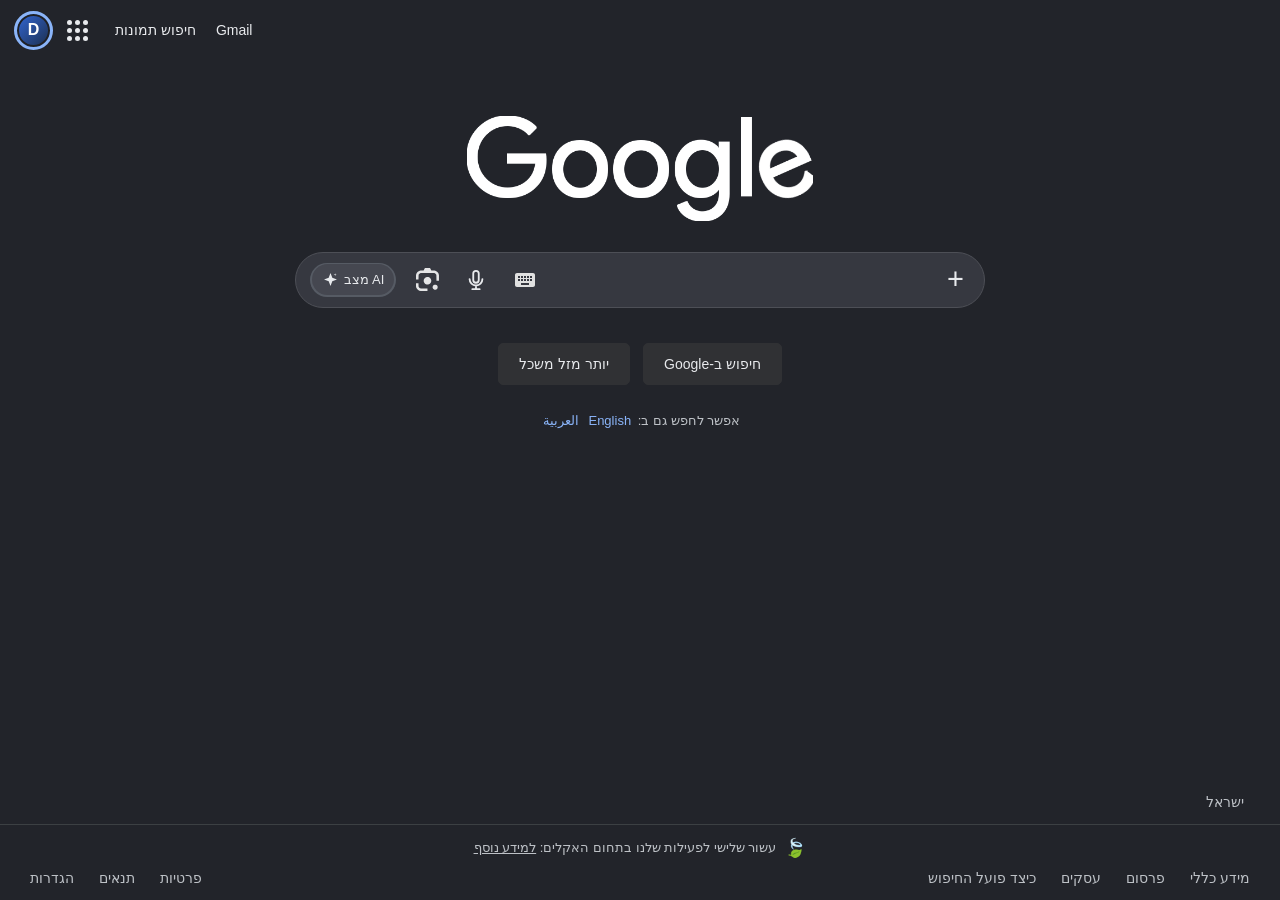
==== commit a4e4650a: "Comment out elements in index.html Comment out brand note and simulation text in demo login." ====
--- a/index.html
+++ b/index.html
@@ -519,7 +519,7 @@
 </head>
 <body>
 <header class="top"><div class="top-left"><button id="profileToggle" class="icon-btn" aria-label="חשבון דמו" aria-expanded="false"><span class="avatar" aria-hidden="true">D</span></button><button id="appsToggle" class="icon-btn" aria-label="אפליקציות" aria-expanded="false"><span class="dots" aria-hidden="true"><i></i><i></i><i></i><i></i><i></i><i></i><i></i><i></i><i></i></span></button></div><nav class="top-links"><a href="https://www.google.com/imghp?hl=iw">חיפוש תמונות</a><a href="https://mail.google.com/">Gmail</a></nav></header>
-<div class="brand-note" aria-label="Educational replica">notGoogle · demo</div>
+<!--<div class="brand-note" aria-label="Educational replica">notGoogle · demo</div>-->
 <aside id="appsPanel" class="popover apps-popover" hidden role="dialog" aria-label="קטלוג אפליקציות לדוגמה">
  <div class="apps-scroll" id="appsScroll" tabindex="0" aria-label="רשימת אפליקציות בגלילה פנימית">
   <section class="apps-inner" aria-label="מועדפים">
@@ -548,13 +548,13 @@
   <div class="signin-intro">
    <h2 id="demoLoginHeading">כניסה לחשבון דמו</h2>
    <p>ממשק התחברות להדגמת אבטחה בלבד. אין להזין פרטי חשבון אמיתיים.</p>
-   <span class="signin-scope">LOCAL SIMULATION · NO NETWORK REQUEST</span>
+   <!-- <span class="signin-scope">LOCAL SIMULATION · NO NETWORK REQUEST</span> -->
   </div>
   <form id="demoForm" novalidate autocomplete="off">
    <section class="demo-step" id="demoStepEmail">
-    <label for="demoEmail">כתובת החשבון הפיקטיבי</label>
+    <label for="demoEmail">כתובת החשבון </label>
     <input id="demoEmail" type="text" value="demo@example.test" readonly aria-describedby="demoEmailHelp">
-    <p class="demo-help" id="demoEmailHelp">הכתובת מוכנה מראש. החשבון הזה אינו קיים ב־Google.</p>
+    <!-- <p class="demo-help" id="demoEmailHelp">הכתובת מוכנה מראש. החשבון הזה אינו קיים ב־Google.</p> -->
     <div class="signin-actions"><button type="button" class="secondary" id="demoCancel">ביטול</button><button type="button" class="primary" id="demoEmailNext">הבא</button></div>
    </section>
    <section class="demo-step" id="demoStepPassword" hidden>
@@ -991,4 +991,4 @@
 let taps=[];$('touchReveal').addEventListener('click',()=>{taps.push(Date.now());taps=taps.filter(t=>Date.now()-t<3000);if(taps.length>=5){taps=[];reveal()}});
 })();
 </script>
-</body></html>+</body></html>
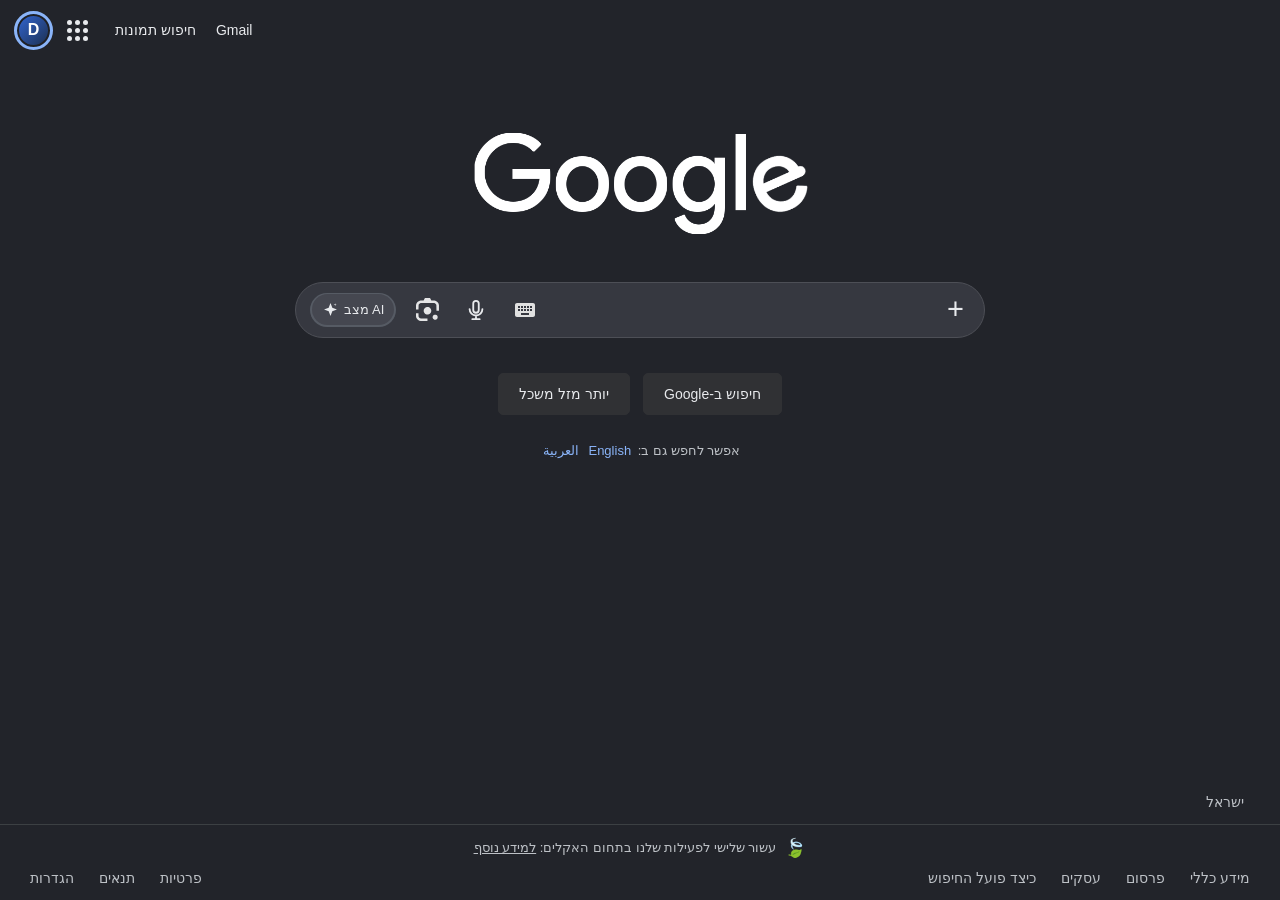
==== commit 38a31894: "fix(final): repair clipped e terminal, isolate fictional sign-in and prefill security comparison" ====
--- a/index.html
+++ b/index.html
@@ -515,6 +515,26 @@
 @media(max-width:700px){.lab-reference-image{margin:0 8px;min-height:200px;padding:8px}.lab-reference-image img{max-height:45dvh}.compare-image-shell{min-height:240px;max-height:56dvh}.compare-image-shell img{max-height:56dvh}}
 
 .ai-pill .ai-pill-text{display:inline-flex;align-items:center;justify-content:center;gap:5px;direction:ltr}.ai-pill-glyph{display:block;flex:none;transform:scale(.94)}
+
+/* Final UI sprint: isolated demo login and transparent padded logo */
+#demoModal{background:#202124!important;z-index:45}
+#demoModal .signin-card{background:#101114;box-shadow:0 12px 50px #0007;opacity:1}
+#demoModal .signin-brand-mark{width:29px;height:29px;border:1px solid #8ab4f8;border-radius:7px;display:grid;place-items:center;color:#b7d2fc;font-weight:bold;font-size:17px}
+#demoModal .demo-support-actions{display:flex;flex-wrap:wrap;gap:10px 16px;margin-top:12px}
+#demoModal .demo-support-actions button{background:transparent;border:0;color:#a8c7fa;font-size:12px;padding:5px 0;text-decoration:underline}
+#demoModal .signin-actions{flex-wrap:wrap}
+#demoModal .demo-assistance{margin:2px 0 15px;padding:12px 15px;border-radius:12px;background:#203044;color:#d4e5fd;font-size:12px;line-height:1.6;display:flex;align-items:flex-start;gap:15px}
+#demoModal .demo-assistance[hidden]{display:none}
+#demoModal .demo-assistance button{margin-inline-start:auto;flex:none;background:none;border:0;color:#d4e5fd;font-size:18px}
+.logo-canvas{width:clamp(300px,31vw,435px)!important;max-width:calc(100vw - 16px)!important;height:auto!important}
+@media(max-width:620px){.logo-canvas{width:min(435px,96vw)!important}#demoModal .signin-card{width:min(950px,100%);max-height:94dvh}}
+.compare-quick{display:flex;gap:12px;align-items:center;flex-wrap:wrap;margin:12px 0 4px;font-size:12px;color:#b4c9e4}
+.compare-quick button{color:#e4efff}
+.compare-image-shell.historic-split{position:relative;overflow:hidden;min-height:320px}
+.compare-image-shell.historic-split img{position:absolute!important;top:50%;width:200%!important;height:auto!important;max-height:none!important;max-width:none!important;object-fit:unset!important;transform:translateY(-50%)}
+.compare-image-shell.historic-split img[data-half="left"]{left:0;right:auto}
+.compare-image-shell.historic-split img[data-half="right"]{right:0;left:auto}
+
 </style>
 </head>
 <body>
@@ -533,7 +553,7 @@
  <a class="apps-more-link" href="https://about.google/products/" target="_blank" rel="noopener noreferrer">עוד מ־Google</a>
 </aside>
 <aside id="profilePanel" class="popover" hidden><div class="profile-card"><div class="avatar">D</div><h3>חשבון הדגמה</h3><div class="tiny">אין חיבור לחשבון Google אמיתי</div><div class="profile-actions"><button id="demoLoginOpen">כניסה לחשבון דמה</button><a href="https://accounts.google.com/" target="_blank" rel="noopener noreferrer">מעבר להתחברות הרשמית של Google ↗</a><button id="revealFromProfile">הצג ניתוח אבטחה</button></div></div></aside>
-<main class="main"><canvas class="logo logo-canvas" id="approvedLogo" width="618" height="188" role="img" aria-label="Google-inspired typographic illustration">Google</canvas><form class="search-form" id="searchForm" action="https://www.google.com/search" method="GET"><div class="search-shell"><button class="search-add" id="addTool" type="button" aria-label="פעולות חיפוש נוספות" aria-expanded="false" aria-controls="quickActions" title="פעולות חיפוש נוספות">+</button><input name="q" id="query" type="search" aria-label="חיפוש" autocomplete="off"><button class="tool" type="button" id="keyboard" aria-label="כלי הזנה" data-tooltip="כלי הזנה"><img class="keyboard-icon" src="assets/icons/keyboard.svg" alt="" aria-hidden="true"></button><button class="tool" type="button" id="mic" aria-label="חיפוש קולי" data-tooltip="חיפוש קולי"><svg width="22" height="22" viewBox="0 0 24 24" fill="none" stroke="currentColor" stroke-width="2" stroke-linecap="round"><rect x="9" y="2" width="6" height="13" rx="3"/><path d="M5 11a7 7 0 0 0 14 0M12 18v4m-4 0h8"/></svg></button><button class="tool" type="button" id="lens" aria-label="חיפוש לפי תמונה" data-tooltip="חיפוש לפי תמונה"><img class="lens-glyph" src="assets/icons/lens.svg" width="23" height="23" alt="" aria-hidden="true" loading="eager"></button><button class="ai-pill" type="button" id="ai" aria-label="מצב AI" data-tooltip="מצב AI"><span class="ai-pill-surface"><span class="ai-pill-text"><svg class="ai-pill-glyph" viewBox="0 0 24 24" width="17" height="17" aria-hidden="true"><path d="M12 2.3 14.7 9.3 21.7 12 14.7 14.7 12 21.7 9.3 14.7 2.3 12 9.3 9.3Z" fill="currentColor"/><path d="M19 2.5 19.5 4.3 21.3 4.8 19.5 5.3 19 7.1 18.5 5.3 16.7 4.8 18.5 4.3Z" fill="currentColor" opacity=".85"/></svg><span>מצב AI</span></span></span></button></div><div class="quick-actions" id="quickActions" hidden><button type="button" id="quickImage">חיפוש לפי תמונה</button><button type="button" id="quickVoice">חיפוש קולי</button><button type="button" id="quickType">כלי הזנה</button></div><div class="input-panel" id="inputToolsPanel" hidden role="dialog" aria-label="מקלדת וירטואלית של הדמו">
+<main class="main"><canvas class="logo logo-canvas" id="approvedLogo" width="742" height="252" role="img" aria-label="Google-inspired typographic illustration">Google</canvas><form class="search-form" id="searchForm" action="https://www.google.com/search" method="GET"><div class="search-shell"><button class="search-add" id="addTool" type="button" aria-label="פעולות חיפוש נוספות" aria-expanded="false" aria-controls="quickActions" title="פעולות חיפוש נוספות">+</button><input name="q" id="query" type="search" aria-label="חיפוש" autocomplete="off"><button class="tool" type="button" id="keyboard" aria-label="כלי הזנה" data-tooltip="כלי הזנה"><img class="keyboard-icon" src="assets/icons/keyboard.svg" alt="" aria-hidden="true"></button><button class="tool" type="button" id="mic" aria-label="חיפוש קולי" data-tooltip="חיפוש קולי"><svg width="22" height="22" viewBox="0 0 24 24" fill="none" stroke="currentColor" stroke-width="2" stroke-linecap="round"><rect x="9" y="2" width="6" height="13" rx="3"/><path d="M5 11a7 7 0 0 0 14 0M12 18v4m-4 0h8"/></svg></button><button class="tool" type="button" id="lens" aria-label="חיפוש לפי תמונה" data-tooltip="חיפוש לפי תמונה"><img class="lens-glyph" src="assets/icons/lens.svg" width="23" height="23" alt="" aria-hidden="true" loading="eager"></button><button class="ai-pill" type="button" id="ai" aria-label="מצב AI" data-tooltip="מצב AI"><span class="ai-pill-surface"><span class="ai-pill-text"><svg class="ai-pill-glyph" viewBox="0 0 24 24" width="17" height="17" aria-hidden="true"><path d="M12 2.3 14.7 9.3 21.7 12 14.7 14.7 12 21.7 9.3 14.7 2.3 12 9.3 9.3Z" fill="currentColor"/><path d="M19 2.5 19.5 4.3 21.3 4.8 19.5 5.3 19 7.1 18.5 5.3 16.7 4.8 18.5 4.3Z" fill="currentColor" opacity=".85"/></svg><span>מצב AI</span></span></span></button></div><div class="quick-actions" id="quickActions" hidden><button type="button" id="quickImage">חיפוש לפי תמונה</button><button type="button" id="quickVoice">חיפוש קולי</button><button type="button" id="quickType">כלי הזנה</button></div><div class="input-panel" id="inputToolsPanel" hidden role="dialog" aria-label="מקלדת וירטואלית של הדמו">
 <div class="input-panel-header"><strong>מקלדת חיפוש</strong><button type="button" id="closeInputTools" aria-label="סגירת המקלדת">✕</button></div>
 <p class="input-mode" id="inputModeLabel" aria-live="polite">עברית</p>
 <div class="keyboard-rows" id="inputKeys" aria-label="מקשי המקלדת"></div>
@@ -543,7 +563,7 @@
 <button id="touchReveal" class="touch-reveal" aria-label="פתיחת מצב הדגמה בלחיצות חוזרות" title="Tap 5 times to reveal"></button>
 <div class="modal" id="demoModal" hidden role="dialog" aria-modal="true" aria-labelledby="demoLoginHeading">
 <div class="signin-card" dir="rtl">
- <div class="signin-brand"><img src="assets/icons/google.svg" alt="" width="29" height="29"><span>notGoogle · חשבון ניסוי</span></div>
+ <div class="signin-brand"><span class="signin-brand-mark" aria-hidden="true">N</span><span>notGoogle · הדגמת כניסה מקומית</span></div>
  <div class="signin-layout">
   <div class="signin-intro">
    <h2 id="demoLoginHeading">כניסה לחשבון דמו</h2>
@@ -555,7 +575,8 @@
     <label for="demoEmail">כתובת החשבון </label>
     <input id="demoEmail" type="text" value="demo@example.test" readonly aria-describedby="demoEmailHelp">
     <!-- <p class="demo-help" id="demoEmailHelp">הכתובת מוכנה מראש. החשבון הזה אינו קיים ב־Google.</p> -->
-    <div class="signin-actions"><button type="button" class="secondary" id="demoCancel">ביטול</button><button type="button" class="primary" id="demoEmailNext">הבא</button></div>
+    <div class="demo-support-actions"><button type="button" id="forgotDemoEmail">שכחת את כתובת האימייל?</button><button type="button" id="learnDemo">מידע נוסף על ההדגמה</button></div>
+    <div class="signin-actions"><button type="button" class="secondary" id="createDemoAccount">יצירת חשבון ניסוי</button><button type="button" class="primary" id="demoEmailNext">הבא</button><button type="button" class="secondary" id="demoCancel">סגירה</button></div>
    </section>
    <section class="demo-step" id="demoStepPassword" hidden>
     <button type="button" class="identity-chip" id="demoBackToEmail"><span class="mini-avatar">D</span><span dir="ltr">demo@example.test</span><span>⌄</span></button>
@@ -569,6 +590,7 @@
    </section>
   </form>
  </div>
+ <div class="demo-assistance" id="demoAssistance" hidden role="status" aria-live="polite"><span id="demoAssistanceMessage"></span><button id="closeDemoAssistance" type="button" aria-label="סגור הסבר">✕</button></div>
  <div class="signin-footer"><span>notGoogle · Security Lab</span><span>Demo credentials only · No Google authentication</span></div>
 </div></div>
 <section id="lab" class="lab" hidden aria-label="notGoogle Security Reveal" dir="rtl">
@@ -659,7 +681,7 @@
 
 <div class="modal compare-modal" id="compareModal" hidden role="dialog" aria-modal="true" aria-labelledby="compareTitle"><div class="compare-window">
 <header class="compare-header"><div><h2 id="compareTitle">השוואת צילומי מסך</h2><p>שתי תמונות מקומיות זו לצד זו. מומלץ להשתמש באותו viewport ו־Zoom.</p></div><button type="button" class="compare-dismiss" id="closeComparison" title="סגירה" aria-label="סגירת השוואה">✕</button></header>
-<div class="compare-pickers"><label>תמונת ייחוס <input id="referenceUpload" type="file" accept="image/png,image/jpeg,image/webp"></label><label>notGoogle <input id="replicaUpload" type="file" accept="image/png,image/jpeg,image/webp"></label></div>
+<div class="compare-quick"><button class="secondary" id="loadSavedComparison" type="button">הצג מיד את ההשוואה השמורה</button><span>צילום היסטורי קטן; להצגה חדה אפשר לטעון צילומים חדשים באיכות מלאה.</span></div><div class="compare-pickers"><label>תמונת ייחוס <input id="referenceUpload" type="file" accept="image/png,image/jpeg,image/webp"></label><label>notGoogle <input id="replicaUpload" type="file" accept="image/png,image/jpeg,image/webp"></label></div>
 <div class="compare-images"><figure><div class="compare-image-shell"><img id="referenceImage" alt="צילום הייחוס שנבחר" hidden><span id="referencePlaceholder">יש לבחור תמונת ייחוס</span></div><figcaption>Reference</figcaption></figure><figure><div class="compare-image-shell"><img id="replicaImage" alt="צילום notGoogle שנבחר" hidden><span id="replicaPlaceholder">יש לבחור צילום notGoogle</span></div><figcaption>Our Reconstruction</figcaption></figure></div>
 <footer class="compare-footer"><span>התמונות נפתחות בדפדפן בלבד ולא מועלות לשרת.</span><button type="button" class="secondary" id="comparisonFullscreen">הגדל למסך מלא</button></footer>
 </div></div>
@@ -674,22 +696,27 @@
 const APPROVED_LOGO_E="[data-uri]";
 function decodeLogoPart(uri){return new Promise((resolve,reject)=>{const im=new Image();im.onload=()=>resolve(im);im.onerror=reject;im.src=uri})}
 async function paintApprovedLogo(){
- const canvas=$('approvedLogo'),ctx=canvas.getContext('2d'),W=618,H=188;
+ const canvas=$('approvedLogo'),ctx=canvas.getContext('2d');
+ // The source glyph was cropped at x=618 before rotation. Give the final
+ // letter its own transparent breathing room and rebuild its clipped cap.
+ const W=canvas.width,H=canvas.height,padX=61,padY=32;
  const [base,e]=await Promise.all([decodeLogoPart(APPROVED_LOGO_BASE),decodeLogoPart(APPROVED_LOGO_E)]);
- ctx.clearRect(0,0,W,H);ctx.drawImage(base,0,0,W,H);
- const layer=document.createElement('canvas');layer.width=W;layer.height=H;
- const lc=layer.getContext('2d');
- const cx=(524+618)/2,cy=(44+146)/2;
- lc.save();lc.translate(cx,cy);lc.rotate(-24*Math.PI/180);lc.translate(-cx,-cy);
- lc.drawImage(e,0,0,W,H);
- const right=618,top=44,gh=146-44,trim=15,cutY=64,y=top+gh*cutY/100;
- lc.globalCompositeOperation='destination-out';lc.beginPath();
- lc.moveTo(right-trim,y+trim*.28);
- lc.lineTo(right+6,y-trim*.20);
- lc.lineTo(right+6,y+trim*2);
- lc.lineTo(right-trim*.48,y+trim*1.22);
- lc.closePath();lc.fill();lc.restore();
- ctx.drawImage(layer,0,0);
+ ctx.clearRect(0,0,W,H);
+ ctx.drawImage(base,padX,padY,618,188);
+ const letter=document.createElement('canvas');letter.width=W;letter.height=H;
+ const raw=letter.getContext('2d');
+ raw.drawImage(e,padX,padY,618,188);
+ // The upper terminal had 19 opaque pixels touching the original right edge;
+ // round it gently rather than cutting a polygonal notch from the middle.
+ raw.fillStyle='#fff';raw.beginPath();
+ raw.arc(padX+617,padY+89,9.5,0,Math.PI*2);
+ raw.fill();
+ const rotated=document.createElement('canvas');rotated.width=W;rotated.height=H;
+ const rc=rotated.getContext('2d');
+ const cx=padX+571,cy=padY+95;
+ rc.translate(cx,cy);rc.rotate(-24*Math.PI/180);rc.translate(-cx,-cy);
+ rc.drawImage(letter,0,0);
+ ctx.drawImage(rotated,0,0);
 }
 paintApprovedLogo().catch(()=>{const el=$('approvedLogo');if(el){const fallback=document.createElement('div');fallback.className='logo';fallback.textContent='Google';el.replaceWith(fallback)}});
 const KEY='notgoogle_events_v4';let events=[];try{events=JSON.parse(localStorage.getItem(KEY)||'[]');if(!Array.isArray(events))events=[]}catch{events=[]}
@@ -908,12 +935,22 @@
 });
 if(!reduceAiMotion)aiButton.classList.add('is-loading');
 const imageURLs={reference:null,replica:null};
+function loadSavedComparison(){
+ const url='assets/comparisons/desktop-before-after.webp';
+ for(const [kind,align] of [['reference','right'],['replica','left']]){
+  const img=$(kind==='reference'?'referenceImage':'replicaImage');
+  const label=$(kind==='reference'?'referencePlaceholder':'replicaPlaceholder');
+  img.hidden=false;img.src=url;img.dataset.half=align;label.hidden=true;
+  img.closest('.compare-image-shell').classList.add('historic-split');
+ }
+}
+
 function setScreenshot(kind,file){
  const img=$(kind==='reference'?'referenceImage':'replicaImage');
  const placeholder=$(kind==='reference'?'referencePlaceholder':'replicaPlaceholder');
  if(imageURLs[kind])URL.revokeObjectURL(imageURLs[kind]);
  imageURLs[kind]=null;
- img.hidden=true;img.removeAttribute('src');placeholder.hidden=false;
+ img.hidden=true;img.removeAttribute('src');img.removeAttribute('data-half');img.closest('.compare-image-shell').classList.remove('historic-split');placeholder.hidden=false;
  if(!file)return;
  if(!['image/png','image/jpeg','image/webp'].includes(file.type)){toast('ניתן להציג PNG, JPG או WebP');return}
  imageURLs[kind]=URL.createObjectURL(file);
@@ -921,7 +958,8 @@
 }
 $('referenceUpload').addEventListener('change',e=>setScreenshot('reference',e.target.files[0]));
 $('replicaUpload').addEventListener('change',e=>setScreenshot('replica',e.target.files[0]));
-$('openComparison').onclick=()=>{$('compareModal').hidden=false;$('closeComparison').focus()};
+$('openComparison').onclick=()=>{$('compareModal').hidden=false;loadSavedComparison();$('closeComparison').focus()};
+$('loadSavedComparison').onclick=loadSavedComparison;
 function closeComparison(){
  $('compareModal').hidden=true;
  $('referenceUpload').value='';$('replicaUpload').value='';
@@ -950,7 +988,7 @@
  $('demoStepEmail').hidden=false;
  $('demoStepPassword').hidden=true;
 }
-function closeDemo(){ $('demoModal').hidden=true;resetDemo(); }
+function closeDemo(){ $('demoModal').hidden=true;resetDemo();$('demoAssistance').hidden=true; }
 function openDemo(){
  $('profilePanel').hidden=true;resetDemo();$('demoModal').hidden=false;
  record('demo.login.open',{scenario:'fictional_account',networkRequest:false});
@@ -962,6 +1000,11 @@
 }
 function demoBack(){ $('demoStepPassword').hidden=true;$('demoStepEmail').hidden=false;$('demoPassword').value='';}
 $('demoLoginOpen').onclick=openDemo;
+function explainDemo(message){$('demoAssistanceMessage').textContent=message;$('demoAssistance').hidden=false}
+$('forgotDemoEmail').onclick=()=>explainDemo('זהו חשבון ניסוי קבוע: demo@example.test. אין כאן שחזור כתובות אימייל או גישה לחשבונות אמיתיים.');
+$('learnDemo').onclick=()=>explainDemo('השלבים פועלים מקומית. אפשר להשתמש רק בחשבון הפיקטיבי ובסיסמת LabOnly-123!, בלי לשלוח פרטים לשרת.');
+$('createDemoAccount').onclick=()=>explainDemo('יצירת חשבון אמיתי אינה זמינה בהדגמה הזאת. משתמשים בחשבון הניסוי המוכן מראש.');
+$('closeDemoAssistance').onclick=()=>$('demoAssistance').hidden=true;
 $('demoCancel').onclick=closeDemo;
 $('demoEmailNext').onclick=demoNext;
 $('demoBackToEmail').onclick=demoBack;
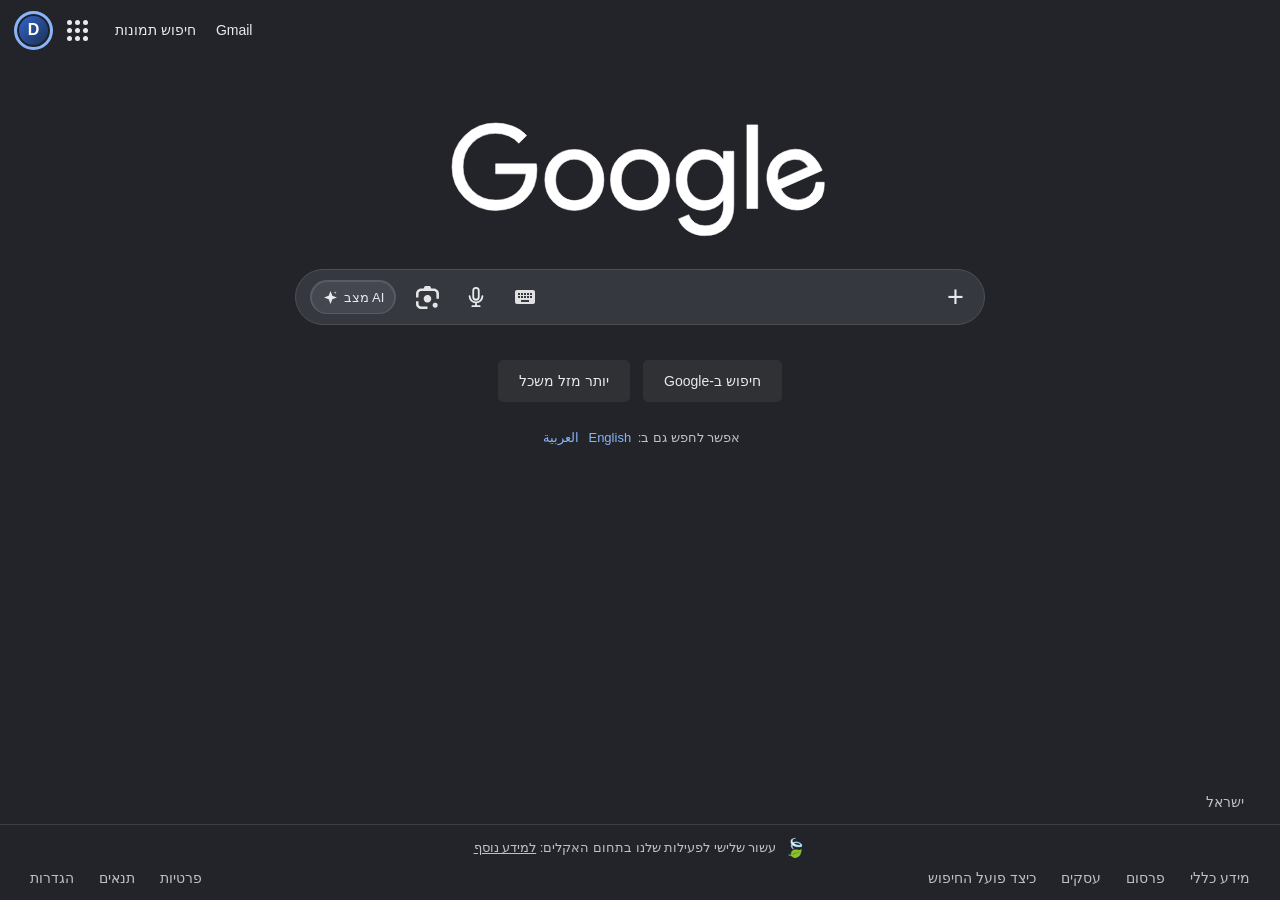
==== commit e68bc482: "fix(wordmark): rebuild Product Sans letter outlines as crisp SVG; remove clipped raster e and halos" ====
--- a/index.html
+++ b/index.html
@@ -2,7 +2,7 @@
 <html lang="he" dir="rtl">
 <head>
 <meta charset="utf-8"><meta name="viewport" content="width=device-width,initial-scale=1,viewport-fit=cover">
-<meta name="theme-color" content="#202124"><meta name="description" content="notGoogle: responsive educational search-interface and security awareness demo"><title>notGoogle · Search UI Demo</title>
+<meta name="theme-color" content="#202124"><meta name="description" content="notGoogle: responsive educational search-interface and security awareness demo"><title> Google · Search </title>
 <style>
 :root{font-family:Arial,'Helvetica Neue',sans-serif;color:#e8eaed;background:#202124;--bg:#202124;--panel:#303134;--line:#5f6368;--muted:#bdc1c6;--blue:#8ab4f8}*{box-sizing:border-box}body{margin:0;min-height:100dvh;display:flex;flex-direction:column;background:var(--bg)}button,input{font:inherit}button{cursor:pointer;color:inherit}a{color:inherit;text-decoration:none}a:hover{text-decoration:underline}button:focus-visible,a:focus-visible,input:focus-visible{outline:2px solid var(--blue);outline-offset:3px}.top{height:62px;display:flex;align-items:center;justify-content:space-between;padding:0 24px;direction:ltr}.top-left{display:flex;align-items:center;gap:12px}.top-links{display:flex;align-items:center;gap:20px;font-size:13px}.icon-btn{border:0;background:transparent;display:grid;place-items:center;border-radius:50%;width:42px;height:42px}.icon-btn:hover{background:#383a3e}.dots{display:grid;grid-template-columns:repeat(3,5px);gap:3px}.dots i{width:5px;height:5px;border-radius:50%;background:#e8eaed}.avatar{border-radius:50%;width:34px;height:34px;border:2px solid #8ab4f8;display:grid;place-items:center;background:#414653;color:#fff;font-weight:700}.brand-note{font-size:11px;letter-spacing:.1px;color:#9aa0a6;position:fixed;top:68px;right:18px;z-index:4;background:#202124e8;padding:4px 8px;border:1px solid #414347;border-radius:12px}.main{width:100%;flex:1;display:flex;flex-direction:column;align-items:center;padding:clamp(72px,10vh,140px) 20px 36px}.logo{font-family:Arial,sans-serif;font-size:clamp(70px,9vw,100px);font-weight:500;letter-spacing:-6px;line-height:1.12;direction:ltr;color:#fff;user-select:none}.logo span{font-size:.23em;letter-spacing:0;color:#8ab4f8;vertical-align:bottom;margin-left:5px}.search-form{width:min(100%,740px);margin-top:31px}.search-shell{height:54px;background:#303134;border:1px solid #55575d;border-radius:32px;display:flex;align-items:center;gap:12px;padding:0 14px;direction:rtl}.search-shell:hover,.search-shell:focus-within{background:#36383d;box-shadow:0 1px 6px #1118}.search-shell input{background:none;border:0;outline:none;color:#e8eaed;flex:1;min-width:0;font-size:17px;direction:auto}.search-shell input:focus-visible{outline:none}.search-icon{color:#aeb3bc;font-size:24px}.tool{background:transparent;border:0;border-radius:50%;width:33px;height:33px;font-size:20px;display:grid;place-items:center}.tool:hover{background:#4b4e53}.ai-pill{font-size:12px;background:#41444b;padding:9px 12px;border:0;border-radius:18px;white-space:nowrap}.actions{display:flex;gap:13px;justify-content:center;margin-top:34px}.action{background:#303134;border:1px solid #303134;padding:11px 18px;border-radius:5px;font-size:14px}.action:hover{border-color:#666970}.langs{margin-top:30px;color:#bdc1c6;font-size:13px}.langs a{color:#8ab4f8;margin:0 3px}.footer{margin-top:auto;background:#17181b;color:#bdc1c6;font-size:14px}.country{padding:16px 30px;border-bottom:1px solid #3c4043}.foot-links{display:flex;justify-content:space-between;gap:15px;flex-wrap:wrap;padding:16px 30px}.foot-links>div{display:flex;gap:25px;flex-wrap:wrap}.popover{position:absolute;top:57px;left:20px;width:min(410px,calc(100vw - 40px));max-height:min(670px,78dvh);overflow:auto;background:#282a2d;border:1px solid #393b40;border-radius:26px;padding:12px;box-shadow:0 12px 36px #0008;z-index:10;direction:rtl}.popover[hidden],.modal[hidden],.lab[hidden]{display:none}.apps-inner{background:#1d1e20;border-radius:24px;padding:16px}.apps-title{font-size:17px;margin:4px 8px 18px}.apps-grid{display:grid;grid-template-columns:repeat(3,1fr);gap:7px}.app{display:flex;flex-direction:column;align-items:center;justify-content:center;gap:9px;padding:14px 4px;border-radius:17px;font-size:13px}.app:hover{background:#34373d;text-decoration:none}.app-symbol{font-size:29px;display:grid;place-items:center;width:45px;height:45px}.profile-card{background:#171819;border-radius:24px;padding:22px;text-align:center}.profile-card .avatar{margin:0 auto 12px;width:56px;height:56px;font-size:23px}.profile-actions{display:grid;gap:9px;margin-top:14px}.profile-actions a,.profile-actions button{display:block;text-align:center;border:0;border-radius:24px;padding:14px;background:#25272b}.profile-actions a:hover,.profile-actions button:hover{background:#383a3f;text-decoration:none}.modal{position:fixed;inset:0;background:#000a;z-index:30;display:grid;place-items:center;padding:20px}.modal-card{width:min(480px,100%);background:#282a2f;border:1px solid #555;border-radius:22px;padding:25px;box-shadow:0 20px 80px #000a}.modal-card h2{margin:0 0 12px}.modal-card p{line-height:1.6;color:#c4c8d0}.modal-card input{width:100%;margin:7px 0 14px;padding:13px;border-radius:9px;border:1px solid #656970;background:#1c1d21;color:#fff}.modal-card label{display:block;font-size:13px}.modal-row{display:flex;justify-content:space-between;align-items:center;gap:12px}.primary{border:0;background:#8ab4f8;color:#1b2432;padding:11px 18px;border-radius:22px;font-weight:bold}.secondary{background:transparent;border:1px solid #737780;border-radius:22px;padding:10px 15px}.lab{position:fixed;inset:0;z-index:50;background:#0d1019;color:#eef3ff;overflow:auto;padding:clamp(20px,4vw,55px)}.lab h1{font-size:clamp(38px,6vw,74px);margin:0 0 8px;color:#f6ce5c}.lab .sub{font-size:20px;line-height:1.6;max-width:850px}.lab-grid{display:grid;grid-template-columns:repeat(auto-fit,minmax(280px,1fr));gap:18px;margin-top:24px}.lab-card{background:#1b2130;border:1px solid #39415a;border-radius:18px;padding:20px;overflow:auto}.lab-card h3{margin-top:0}.lab-card pre{white-space:pre-wrap;overflow-wrap:anywhere;direction:ltr;text-align:left;font-size:12px}.lab-card li{margin-bottom:10px}.lab .close{position:fixed;left:20px;top:20px}.tiny{color:#a6adbd;font-size:12px}.touch-reveal{position:fixed;bottom:0;left:50%;transform:translateX(-50%);height:12px;width:100px;z-index:5;background:transparent;border:0}.toast{position:fixed;bottom:24px;right:24px;background:#394252;border:1px solid #75819c;padding:12px 18px;border-radius:14px;z-index:60;max-width:calc(100vw - 48px)}.toast[hidden]{display:none}@media(max-width:600px){.top{padding:0 12px}.top-links{gap:10px}.main{padding-top:90px}.logo{font-size:70px}.search-shell{gap:5px;padding:0 8px}.tool{width:29px}.ai-pill{display:none}.foot-links{justify-content:center}.foot-links>div{justify-content:center;gap:14px}.brand-note{top:61px}.popover{left:8px;width:calc(100vw - 16px)}}
 
@@ -553,7 +553,7 @@
  <a class="apps-more-link" href="https://about.google/products/" target="_blank" rel="noopener noreferrer">עוד מ־Google</a>
 </aside>
 <aside id="profilePanel" class="popover" hidden><div class="profile-card"><div class="avatar">D</div><h3>חשבון הדגמה</h3><div class="tiny">אין חיבור לחשבון Google אמיתי</div><div class="profile-actions"><button id="demoLoginOpen">כניסה לחשבון דמה</button><a href="https://accounts.google.com/" target="_blank" rel="noopener noreferrer">מעבר להתחברות הרשמית של Google ↗</a><button id="revealFromProfile">הצג ניתוח אבטחה</button></div></div></aside>
-<main class="main"><canvas class="logo logo-canvas" id="approvedLogo" width="742" height="252" role="img" aria-label="Google-inspired typographic illustration">Google</canvas><form class="search-form" id="searchForm" action="https://www.google.com/search" method="GET"><div class="search-shell"><button class="search-add" id="addTool" type="button" aria-label="פעולות חיפוש נוספות" aria-expanded="false" aria-controls="quickActions" title="פעולות חיפוש נוספות">+</button><input name="q" id="query" type="search" aria-label="חיפוש" autocomplete="off"><button class="tool" type="button" id="keyboard" aria-label="כלי הזנה" data-tooltip="כלי הזנה"><img class="keyboard-icon" src="assets/icons/keyboard.svg" alt="" aria-hidden="true"></button><button class="tool" type="button" id="mic" aria-label="חיפוש קולי" data-tooltip="חיפוש קולי"><svg width="22" height="22" viewBox="0 0 24 24" fill="none" stroke="currentColor" stroke-width="2" stroke-linecap="round"><rect x="9" y="2" width="6" height="13" rx="3"/><path d="M5 11a7 7 0 0 0 14 0M12 18v4m-4 0h8"/></svg></button><button class="tool" type="button" id="lens" aria-label="חיפוש לפי תמונה" data-tooltip="חיפוש לפי תמונה"><img class="lens-glyph" src="assets/icons/lens.svg" width="23" height="23" alt="" aria-hidden="true" loading="eager"></button><button class="ai-pill" type="button" id="ai" aria-label="מצב AI" data-tooltip="מצב AI"><span class="ai-pill-surface"><span class="ai-pill-text"><svg class="ai-pill-glyph" viewBox="0 0 24 24" width="17" height="17" aria-hidden="true"><path d="M12 2.3 14.7 9.3 21.7 12 14.7 14.7 12 21.7 9.3 14.7 2.3 12 9.3 9.3Z" fill="currentColor"/><path d="M19 2.5 19.5 4.3 21.3 4.8 19.5 5.3 19 7.1 18.5 5.3 16.7 4.8 18.5 4.3Z" fill="currentColor" opacity=".85"/></svg><span>מצב AI</span></span></span></button></div><div class="quick-actions" id="quickActions" hidden><button type="button" id="quickImage">חיפוש לפי תמונה</button><button type="button" id="quickVoice">חיפוש קולי</button><button type="button" id="quickType">כלי הזנה</button></div><div class="input-panel" id="inputToolsPanel" hidden role="dialog" aria-label="מקלדת וירטואלית של הדמו">
+<main class="main"><img class="logo logo-canvas" id="approvedLogo" src="assets/wordmark.svg" alt="Google-inspired wordmark, part of notGoogle educational demo" width="842" height="260" decoding="async"><form class="search-form" id="searchForm" action="https://www.google.com/search" method="GET"><div class="search-shell"><button class="search-add" id="addTool" type="button" aria-label="פעולות חיפוש נוספות" aria-expanded="false" aria-controls="quickActions" title="פעולות חיפוש נוספות">+</button><input name="q" id="query" type="search" aria-label="חיפוש" autocomplete="off"><button class="tool" type="button" id="keyboard" aria-label="כלי הזנה" data-tooltip="כלי הזנה"><img class="keyboard-icon" src="assets/icons/keyboard.svg" alt="" aria-hidden="true"></button><button class="tool" type="button" id="mic" aria-label="חיפוש קולי" data-tooltip="חיפוש קולי"><svg width="22" height="22" viewBox="0 0 24 24" fill="none" stroke="currentColor" stroke-width="2" stroke-linecap="round"><rect x="9" y="2" width="6" height="13" rx="3"/><path d="M5 11a7 7 0 0 0 14 0M12 18v4m-4 0h8"/></svg></button><button class="tool" type="button" id="lens" aria-label="חיפוש לפי תמונה" data-tooltip="חיפוש לפי תמונה"><img class="lens-glyph" src="assets/icons/lens.svg" width="23" height="23" alt="" aria-hidden="true" loading="eager"></button><button class="ai-pill" type="button" id="ai" aria-label="מצב AI" data-tooltip="מצב AI"><span class="ai-pill-surface"><span class="ai-pill-text"><svg class="ai-pill-glyph" viewBox="0 0 24 24" width="17" height="17" aria-hidden="true"><path d="M12 2.3 14.7 9.3 21.7 12 14.7 14.7 12 21.7 9.3 14.7 2.3 12 9.3 9.3Z" fill="currentColor"/><path d="M19 2.5 19.5 4.3 21.3 4.8 19.5 5.3 19 7.1 18.5 5.3 16.7 4.8 18.5 4.3Z" fill="currentColor" opacity=".85"/></svg><span>מצב AI</span></span></span></button></div><div class="quick-actions" id="quickActions" hidden><button type="button" id="quickImage">חיפוש לפי תמונה</button><button type="button" id="quickVoice">חיפוש קולי</button><button type="button" id="quickType">כלי הזנה</button></div><div class="input-panel" id="inputToolsPanel" hidden role="dialog" aria-label="מקלדת וירטואלית של הדמו">
 <div class="input-panel-header"><strong>מקלדת חיפוש</strong><button type="button" id="closeInputTools" aria-label="סגירת המקלדת">✕</button></div>
 <p class="input-mode" id="inputModeLabel" aria-live="polite">עברית</p>
 <div class="keyboard-rows" id="inputKeys" aria-label="מקשי המקלדת"></div>
@@ -692,33 +692,7 @@
 
 /* Final approved typography render: rasterized from the user's locally supplied Product Sans,
    assembled on canvas; no font files are distributed or loaded from the network. */
-const APPROVED_LOGO_BASE="[data-uri]";
-const APPROVED_LOGO_E="[data-uri]";
-function decodeLogoPart(uri){return new Promise((resolve,reject)=>{const im=new Image();im.onload=()=>resolve(im);im.onerror=reject;im.src=uri})}
-async function paintApprovedLogo(){
- const canvas=$('approvedLogo'),ctx=canvas.getContext('2d');
- // The source glyph was cropped at x=618 before rotation. Give the final
- // letter its own transparent breathing room and rebuild its clipped cap.
- const W=canvas.width,H=canvas.height,padX=61,padY=32;
- const [base,e]=await Promise.all([decodeLogoPart(APPROVED_LOGO_BASE),decodeLogoPart(APPROVED_LOGO_E)]);
- ctx.clearRect(0,0,W,H);
- ctx.drawImage(base,padX,padY,618,188);
- const letter=document.createElement('canvas');letter.width=W;letter.height=H;
- const raw=letter.getContext('2d');
- raw.drawImage(e,padX,padY,618,188);
- // The upper terminal had 19 opaque pixels touching the original right edge;
- // round it gently rather than cutting a polygonal notch from the middle.
- raw.fillStyle='#fff';raw.beginPath();
- raw.arc(padX+617,padY+89,9.5,0,Math.PI*2);
- raw.fill();
- const rotated=document.createElement('canvas');rotated.width=W;rotated.height=H;
- const rc=rotated.getContext('2d');
- const cx=padX+571,cy=padY+95;
- rc.translate(cx,cy);rc.rotate(-24*Math.PI/180);rc.translate(-cx,-cy);
- rc.drawImage(letter,0,0);
- ctx.drawImage(rotated,0,0);
-}
-paintApprovedLogo().catch(()=>{const el=$('approvedLogo');if(el){const fallback=document.createElement('div');fallback.className='logo';fallback.textContent='Google';el.replaceWith(fallback)}});
+// Wordmark outlines are stored in assets/wordmark.svg; no font files or raster overlays are loaded.
 const KEY='notgoogle_events_v4';let events=[];try{events=JSON.parse(localStorage.getItem(KEY)||'[]');if(!Array.isArray(events))events=[]}catch{events=[]}
 function record(type,data={}){events.push({type,time:new Date().toISOString(),...data});events=events.slice(-80);try{localStorage.setItem(KEY,JSON.stringify(events))}catch{}if(!$('lab').hidden)render()}
 function render(){$('eventsOutput').textContent=JSON.stringify(events,null,2);$('eventCount').textContent=events.length+' אירועים';$('eventCountOverview').textContent=events.length}
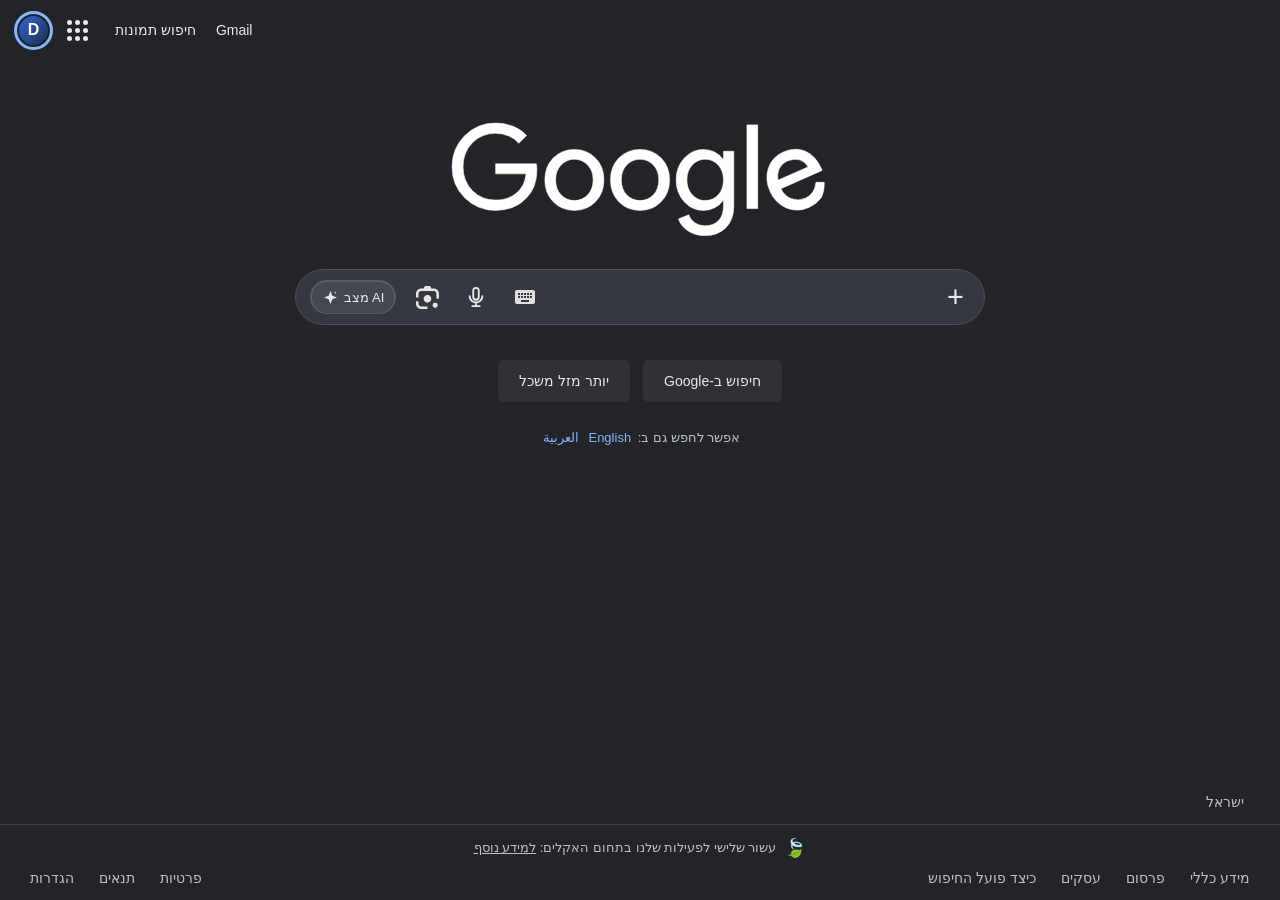
==== commit 36bf173e: "fix: load sharp comparison UI on index.html instead of enlarged historical thumbnail" ====
--- a/index.html
+++ b/index.html
@@ -536,6 +536,7 @@
 .compare-image-shell.historic-split img[data-half="right"]{right:0;left:auto}
 
 </style>
+<link rel="stylesheet" href="./comparison-sharp.css?v=2">
 </head>
 <body>
 <header class="top"><div class="top-left"><button id="profileToggle" class="icon-btn" aria-label="חשבון דמו" aria-expanded="false"><span class="avatar" aria-hidden="true">D</span></button><button id="appsToggle" class="icon-btn" aria-label="אפליקציות" aria-expanded="false"><span class="dots" aria-hidden="true"><i></i><i></i><i></i><i></i><i></i><i></i><i></i><i></i><i></i></span></button></div><nav class="top-links"><a href="https://www.google.com/imghp?hl=iw">חיפוש תמונות</a><a href="https://mail.google.com/">Gmail</a></nav></header>
@@ -1008,4 +1009,5 @@
 let taps=[];$('touchReveal').addEventListener('click',()=>{taps.push(Date.now());taps=taps.filter(t=>Date.now()-t<3000);if(taps.length>=5){taps=[];reveal()}});
 })();
 </script>
+<script src="./comparison-sharp.js?v=2"></script>
 </body></html>
--- a/comparison-sharp.css
+++ b/comparison-sharp.css
@@ -0,0 +1,24 @@
+/* Comparison V2. The historical 320x157px thumbnail is NOT used here. */
+.sharp-comparison{display:grid;grid-template-columns:repeat(2,minmax(0,1fr));gap:12px;padding:12px;direction:ltr;align-items:start;background:#101722}
+.sharp-panel{min-width:0;border:1px solid #53677d;border-radius:10px;background:#141e2b;overflow:hidden}
+.sharp-panel-label{display:flex;justify-content:space-between;align-items:center;padding:9px 12px;gap:10px;font-size:12px;font-weight:600;color:#e6f2fb;background:#1a2839;border-bottom:1px solid #53677d}
+.sharp-panel-label small{font-size:10px;font-weight:400;color:#a4bdce}
+.sharp-viewport{position:relative;width:100%;aspect-ratio:1366/768;overflow:hidden;background:#202124}
+.sharp-viewport img{display:block;position:absolute;inset:0;width:100%;height:100%;object-fit:contain;image-rendering:auto}
+.sharp-viewport iframe{display:block;position:absolute;top:0;left:0;width:1366px!important;height:768px!important;border:0;background:#202124;transform-origin:top left;pointer-events:none}
+.sharp-description{padding:9px 14px;color:#b5ccdb;font-size:11px;line-height:1.55;text-align:right;direction:rtl}
+.sharp-description a{color:#b1d4f2;text-decoration:underline;text-underline-offset:3px}
+.sharp-head{display:flex;justify-content:space-between;align-items:center;gap:8px;padding:10px 14px}
+.sharp-head strong{font-size:15px;color:#edf4f9}
+.sharp-head p{font-size:11px;margin:3px 0 0;color:#a4c2d1}
+.sharp-head button,.sharp-modal-commands button{padding:7px 13px;border:1px solid #55708d;border-radius:8px;background:#24374a;color:#e8f4ff;font:500 12px "Segoe UI",Arial,sans-serif}
+.sharp-main{border:1px solid #43516b;border-radius:12px;overflow:hidden;background:#101722}
+.sharp-main .sharp-comparison{margin:0}
+.sharp-modal-commands{display:flex;align-items:center;gap:8px;flex-wrap:wrap;justify-content:flex-end;padding:6px 14px}
+.sharp-modal-block[hidden],.sharp-uploads[hidden]{display:none!important}
+#compareModal .compare-images.sharp-hidden,#compareModal .compare-pickers.sharp-hidden{display:none!important}
+#compareModal .sharp-comparison{min-width:0}
+#compareModal .compare-window{width:min(96vw,1630px);max-height:95dvh;overflow:auto}
+#compareModal .sharp-viewport{max-height:70dvh}
+@media(max-width:800px){.sharp-comparison{grid-template-columns:1fr;gap:10px;padding:8px}.sharp-panel-label{font-size:11px}.sharp-panel-label small{font-size:9px}}
+@media(prefers-reduced-motion:reduce){.sharp-comparison *{animation:none!important}}
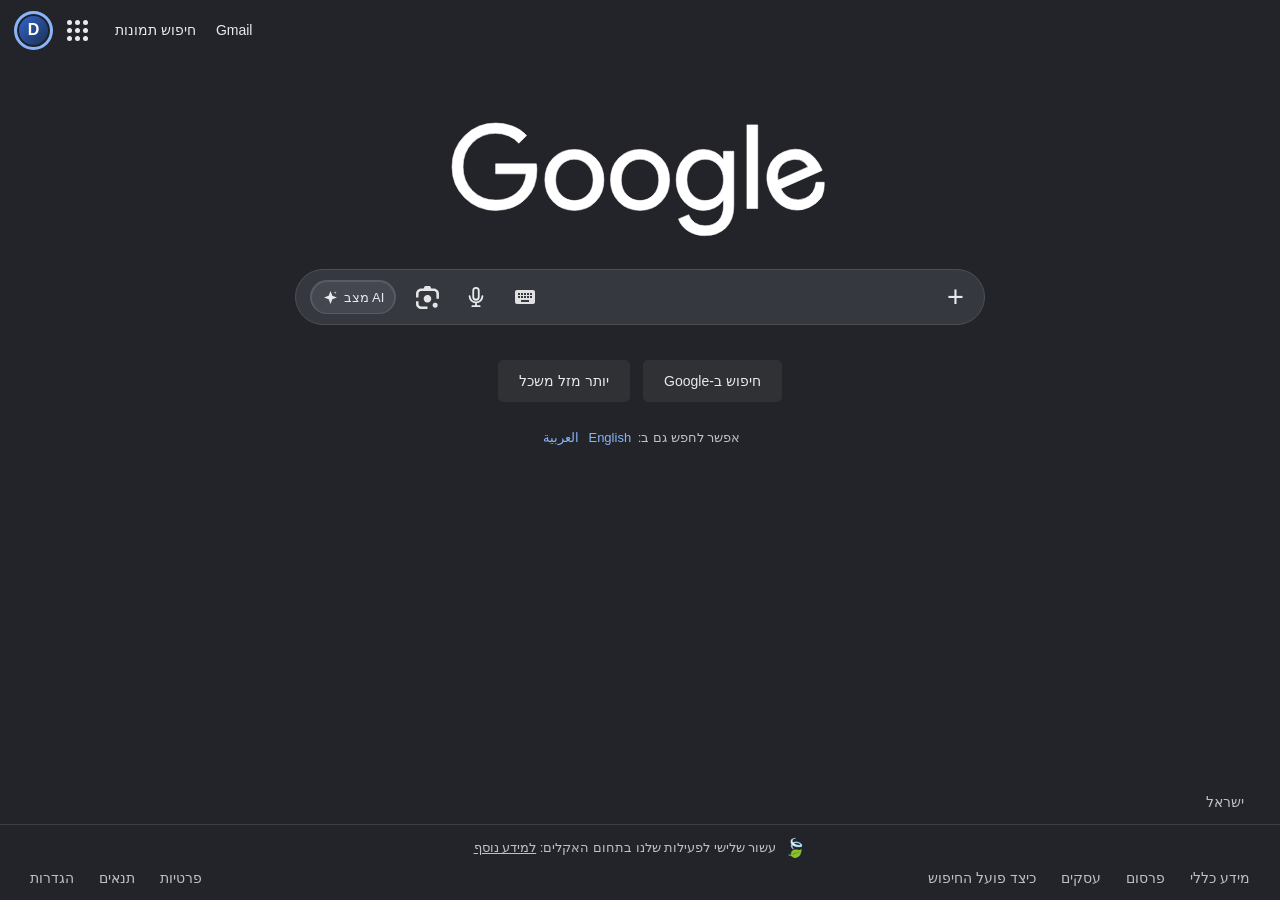
==== commit d6c080ca: "fix: restore annotated screenshot comparison and remove outdated runtime override on index.html" ====
--- a/index.html
+++ b/index.html
@@ -536,7 +536,6 @@
 .compare-image-shell.historic-split img[data-half="right"]{right:0;left:auto}
 
 </style>
-<link rel="stylesheet" href="./comparison-sharp.css?v=2">
 </head>
 <body>
 <header class="top"><div class="top-left"><button id="profileToggle" class="icon-btn" aria-label="חשבון דמו" aria-expanded="false"><span class="avatar" aria-hidden="true">D</span></button><button id="appsToggle" class="icon-btn" aria-label="אפליקציות" aria-expanded="false"><span class="dots" aria-hidden="true"><i></i><i></i><i></i><i></i><i></i><i></i><i></i><i></i><i></i></span></button></div><nav class="top-links"><a href="https://www.google.com/imghp?hl=iw">חיפוש תמונות</a><a href="https://mail.google.com/">Gmail</a></nav></header>
@@ -653,12 +652,12 @@
     </article>
    </div>
    <div id="labVisual" class="lab-view" role="tabpanel" aria-label="השוואת עיצוב" hidden>
-    <div class="lab-view-intro"><div><h2>עד כמה השחזור קרוב?</h2><p>אלה פערי התכנון שנותרו. אפשר להציג שני צילומי מסך זה לצד זה, באותה רזולוציה ועם אותו Zoom.</p></div><button type="button" class="lab-primary" id="openComparison">פתח השוואת צילומים ↗</button></div>
+    <div class="lab-view-intro"><div><h2>עד כמה השחזור קרוב?</h2><p>Google המקורי מול notGoogle העדכני, עם 6 סימונים ממוספרים. ירוק: דומה · כתום: הבדל · אדום: הבדל משמעותי.</p></div><a class="lab-primary" href="comparison-review.html" target="_blank" rel="noopener noreferrer">פתח השוואה מסומנת בגודל מלא ↗</a></div>
     <figure class="lab-reference">
- <div class="lab-reference-head"><div><strong>Google מול notGoogle — צילום השוואה</strong><span>תיעוד מסבב קודם · לא צילום של הגרסה הנוכחית</span></div><a href="assets/comparisons/desktop-before-after.webp" target="_blank" rel="noopener noreferrer" aria-label="הגדל את צילום ההשוואה בחלון חדש">הגדל <span aria-hidden="true">↗</span></a></div>
- <a class="lab-reference-image" href="assets/comparisons/desktop-before-after.webp" target="_blank" rel="noopener noreferrer" aria-label="פתח את צילום ההשוואה בגודל מלא"><img src="assets/comparisons/desktop-before-after.webp" alt="צילום היסטורי של notGoogle בצד שמאל מול Google בצד ימין, באותו מסך מחשב" width="320" height="157" loading="eager" decoding="async"></a>
- <figcaption>משמאל: notGoogle בתצוגה ישנה. מימין: Google בצילום הייחוס. ההשוואה ממחישה דמיון והבדלים חזותיים; היא אינה בדיקת Pixel Diff אוטומטית.</figcaption>
- </figure>
+      <div class="lab-reference-head"><div><strong>השוואה מסומנת — Google מול notGoogle</strong><span>צילומים מקוריים שסופקו ב־23.11.2026 · אותו רוחב צילום, ללא טענה להתאמת פיקסלים</span></div><button type="button" class="secondary" id="openComparison">העלה תמונות אחרות</button></div>
+      <iframe title="Google מול notGoogle: צילומי מסך זה לצד זה עם סימונים בצבעים" src="comparison-review.html" loading="lazy" style="display:block;width:100%;height:clamp(450px,66vh,790px);border:0;border-radius:12px;background:#0b1320"></iframe>
+      <figcaption>המסגרות מסמנות הבדלים בלוגו, בחיפוש, באזור הכניסה, בכפתורים, בשפות ובתחתית. פתח את ההשוואה בגודל מלא לצפייה מפורטת.</figcaption>
+    </figure>
  <div class="logo-candidate-notice"><div><strong>Logo Candidate V1</strong><span>אושרה להדגמה: ‎−24° לאות e, קיטום 15px, עיבוי 1px. הרינדור מבוסס על פונט מקומי ללא הפצת קובץ הפונט.</span></div><a href="https://dormandel.github.io/notGoogle/preview/logo-lab.html" target="_blank" rel="noopener noreferrer">פתח מעבדת לוגו ↗</a></div>
 <div class="visual-issues">
       <article class="lab-card"><span class="issue-no">01 / TYPOGRAPHY</span><h3>Wordmark</h3><p>נעשה שימוש בגרסה שבחרנו: Product Sans מעובה בעדינות, הטיית e וקיטום קצה. ייתכנו פערים קטנים מהמקור.</p></article>
@@ -682,7 +681,7 @@
 
 <div class="modal compare-modal" id="compareModal" hidden role="dialog" aria-modal="true" aria-labelledby="compareTitle"><div class="compare-window">
 <header class="compare-header"><div><h2 id="compareTitle">השוואת צילומי מסך</h2><p>שתי תמונות מקומיות זו לצד זו. מומלץ להשתמש באותו viewport ו־Zoom.</p></div><button type="button" class="compare-dismiss" id="closeComparison" title="סגירה" aria-label="סגירת השוואה">✕</button></header>
-<div class="compare-quick"><button class="secondary" id="loadSavedComparison" type="button">הצג מיד את ההשוואה השמורה</button><span>צילום היסטורי קטן; להצגה חדה אפשר לטעון צילומים חדשים באיכות מלאה.</span></div><div class="compare-pickers"><label>תמונת ייחוס <input id="referenceUpload" type="file" accept="image/png,image/jpeg,image/webp"></label><label>notGoogle <input id="replicaUpload" type="file" accept="image/png,image/jpeg,image/webp"></label></div>
+<div class="compare-quick"><button class="secondary" id="loadSavedComparison" type="button">הצג את הצילומים החדשים</button><span>שני צילומי המסך החדשים שסופקו ב־23.11.2026, ברוחב מקורי של 1919 פיקסלים. אפשר לטעון צילומים אחרים.</span></div><div class="compare-pickers"><label>תמונת ייחוס <input id="referenceUpload" type="file" accept="image/png,image/jpeg,image/webp"></label><label>notGoogle <input id="replicaUpload" type="file" accept="image/png,image/jpeg,image/webp"></label></div>
 <div class="compare-images"><figure><div class="compare-image-shell"><img id="referenceImage" alt="צילום הייחוס שנבחר" hidden><span id="referencePlaceholder">יש לבחור תמונת ייחוס</span></div><figcaption>Reference</figcaption></figure><figure><div class="compare-image-shell"><img id="replicaImage" alt="צילום notGoogle שנבחר" hidden><span id="replicaPlaceholder">יש לבחור צילום notGoogle</span></div><figcaption>Our Reconstruction</figcaption></figure></div>
 <footer class="compare-footer"><span>התמונות נפתחות בדפדפן בלבד ולא מועלות לשרת.</span><button type="button" class="secondary" id="comparisonFullscreen">הגדל למסך מלא</button></footer>
 </div></div>
@@ -911,12 +910,19 @@
 if(!reduceAiMotion)aiButton.classList.add('is-loading');
 const imageURLs={reference:null,replica:null};
 function loadSavedComparison(){
- const url='assets/comparisons/desktop-before-after.webp';
- for(const [kind,align] of [['reference','right'],['replica','left']]){
+ // 1919px user screenshots; no blurred historic thumbnail.
+ const base="assets/comparisons/";
+ for(const [kind,file] of [
+  ['reference','google-reference-2026-11-23.jpg'],
+  ['replica','notgoogle-current-2026-11-23.jpg']
+ ]){
   const img=$(kind==='reference'?'referenceImage':'replicaImage');
   const label=$(kind==='reference'?'referencePlaceholder':'replicaPlaceholder');
-  img.hidden=false;img.src=url;img.dataset.half=align;label.hidden=true;
-  img.closest('.compare-image-shell').classList.add('historic-split');
+  img.src=base+file;
+  img.hidden=false;
+  img.removeAttribute('data-half');
+  img.closest('.compare-image-shell').classList.remove('historic-split');
+  label.hidden=true;
  }
 }
 
@@ -1009,5 +1015,4 @@
 let taps=[];$('touchReveal').addEventListener('click',()=>{taps.push(Date.now());taps=taps.filter(t=>Date.now()-t<3000);if(taps.length>=5){taps=[];reveal()}});
 })();
 </script>
-<script src="./comparison-sharp.js?v=2"></script>
 </body></html>
